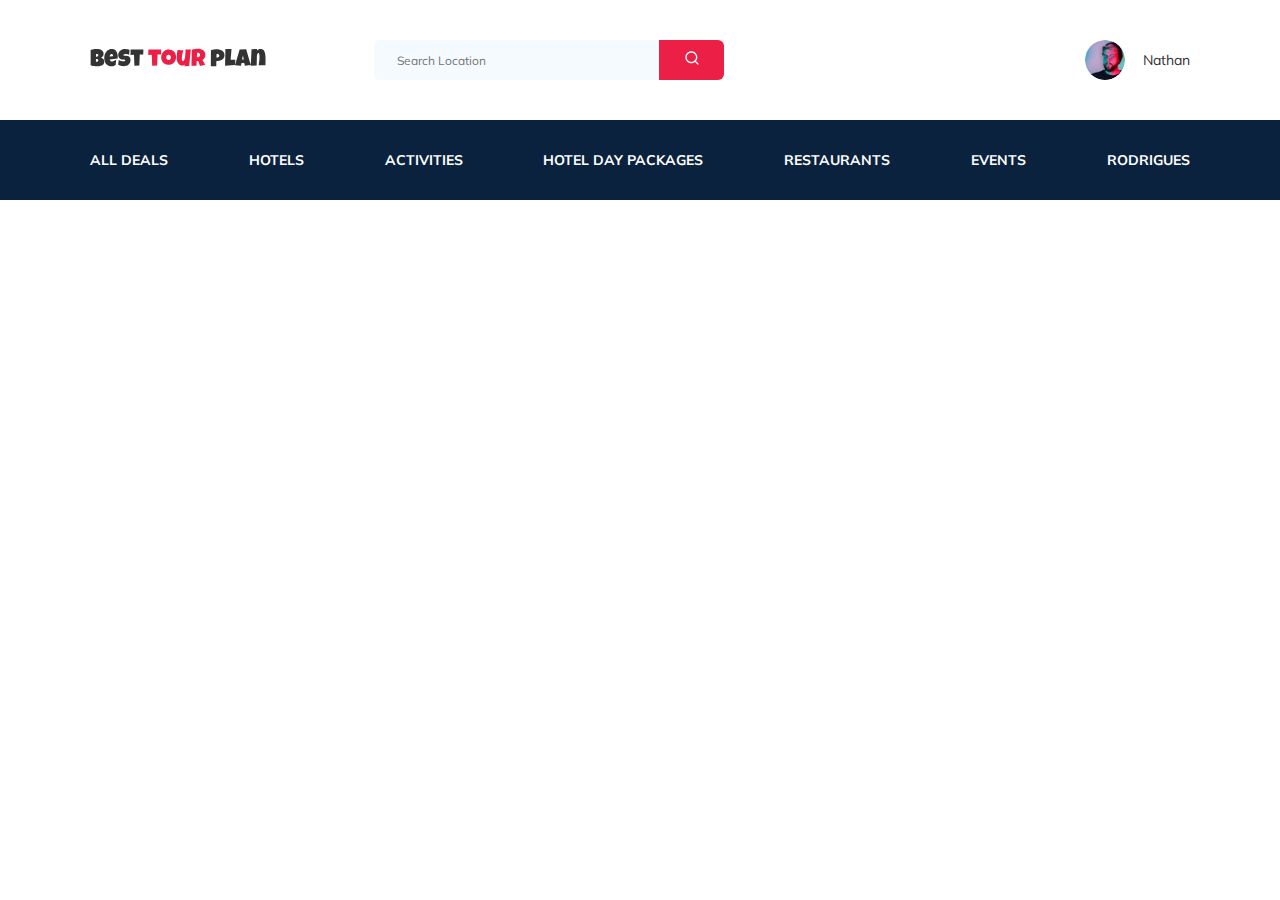
==== index.html @ 9916a6c0 "master" ====
<!DOCTYPE html>
<html lang="ru">
<head>
    <meta charset="UTF-8">
    <meta name="viewport" content="width=device-width, initial-scale=1.0">
    <title>Best tour plan - Booking Hotel</title>
    <link href="https://fonts.googleapis.com/css2?family=Mulish:wght@400;600;700&family=Nunito:wght@400;600;800&display=swap" rel="stylesheet">
    <link rel="stylesheet" href="css/style.css">
</head>
<body>
  <header class="header">
    <div class="container">
      <div class="header-top">
        <a class="logo" href="#">
          <img class="logo__img" src="image/logo-horizont.svg" alt="logo: Best tour plan - Booking Hotel">
        </a>
        
        <form action="#" class="search header__search">
          <input type="text" class="search__input" placeholder="Search Location">
          <button class="search__button">
            <img class="search__button-img" src="image/search.svg" alt="search">
          </button>
        </form>

        <a href="#" class="user">
          <img class="user__avatar" src="image/user.png" alt="user__name: Nathan" width="40" height="40">
          <span class="user__name">Nathan</span></a>
      </div>
      <!-- /.header-top --> 
    </header>
    <!-- /.haeder --> 

  <nav class="nav">
    <div class="container">
      <ul class="menu">
        <li class="menu__item"><a class="menu__item-link" href="#" >All Deals</a></li>
        <li class="menu__item"><a class="menu__item-link" href="#" >Hotels</a></li>
        <li class="menu__item"><a class="menu__item-link" href="#" >Activities</a></li>
        <li class="menu__item"><a class="menu__item-link" href="#" >Hotel Day Packages</a></li>
        <li class="menu__item"><a class="menu__item-link" href="#" >Restaurants</a></li>
        <li class="menu__item"><a class="menu__item-link" href="#" >Events</a></li>
        <li class="menu__item"><a class="menu__item-link" href="#" >Rodrigues</a></li>
      </ul>
  </div>
  </nav>
    <!-- /.header-bottom --> 

    </div>
    <!-- /.container --> 


</body>
</html>
---- css/style.css ----
* {
  box-sizing: border-box;
}

body {
  font-family: 'Muli', sans-serif;
  color: #333333;
}

a {
  text-decoration: none;
  color: inherit;
}

li {
  list-style: none;
}

.container {
  max-width: 1100px;
  margin: auto;
}

/*! normalize.css v8.0.1 | MIT License | github.com/necolas/normalize.css */
/* Document
   ========================================================================== */
/**
 * 1. Correct the line height in all browsers.
 * 2. Prevent adjustments of font size after orientation changes in iOS.
 */
html {
  line-height: 1.15;
  /* 1 */
  -webkit-text-size-adjust: 100%;
  /* 2 */
}

/* Sections
   ========================================================================== */
/**
 * Remove the margin in all browsers.
 */
body {
  margin: 0;
}

/**
 * Render the `main` element consistently in IE.
 */
main {
  display: block;
}

/**
 * Correct the font size and margin on `h1` elements within `section` and
 * `article` contexts in Chrome, Firefox, and Safari.
 */
h1 {
  font-size: 2em;
  margin: 0.67em 0;
}

/* Grouping content
   ========================================================================== */
/**
 * 1. Add the correct box sizing in Firefox.
 * 2. Show the overflow in Edge and IE.
 */
hr {
  box-sizing: content-box;
  /* 1 */
  height: 0;
  /* 1 */
  overflow: visible;
  /* 2 */
}

/**
 * 1. Correct the inheritance and scaling of font size in all browsers.
 * 2. Correct the odd `em` font sizing in all browsers.
 */
pre {
  font-family: monospace, monospace;
  /* 1 */
  font-size: 1em;
  /* 2 */
}

/* Text-level semantics
   ========================================================================== */
/**
 * Remove the gray background on active links in IE 10.
 */
a {
  background-color: transparent;
}

/**
 * 1. Remove the bottom border in Chrome 57-
 * 2. Add the correct text decoration in Chrome, Edge, IE, Opera, and Safari.
 */
abbr[title] {
  border-bottom: none;
  /* 1 */
  text-decoration: underline;
  /* 2 */
  text-decoration: underline dotted;
  /* 2 */
}

/**
 * Add the correct font weight in Chrome, Edge, and Safari.
 */
b,
strong {
  font-weight: bolder;
}

/**
 * 1. Correct the inheritance and scaling of font size in all browsers.
 * 2. Correct the odd `em` font sizing in all browsers.
 */
code,
kbd,
samp {
  font-family: monospace, monospace;
  /* 1 */
  font-size: 1em;
  /* 2 */
}

/**
 * Add the correct font size in all browsers.
 */
small {
  font-size: 80%;
}

/**
 * Prevent `sub` and `sup` elements from affecting the line height in
 * all browsers.
 */
sub,
sup {
  font-size: 75%;
  line-height: 0;
  position: relative;
  vertical-align: baseline;
}

sub {
  bottom: -0.25em;
}

sup {
  top: -0.5em;
}

/* Embedded content
   ========================================================================== */
/**
 * Remove the border on images inside links in IE 10.
 */
img {
  border-style: none;
}

/* Forms
   ========================================================================== */
/**
 * 1. Change the font styles in all browsers.
 * 2. Remove the margin in Firefox and Safari.
 */
button,
input,
optgroup,
select,
textarea {
  font-family: inherit;
  /* 1 */
  font-size: 100%;
  /* 1 */
  line-height: 1.15;
  /* 1 */
  margin: 0;
  /* 2 */
}

/**
 * Show the overflow in IE.
 * 1. Show the overflow in Edge.
 */
button,
input {
  /* 1 */
  overflow: visible;
}

/**
 * Remove the inheritance of text transform in Edge, Firefox, and IE.
 * 1. Remove the inheritance of text transform in Firefox.
 */
button,
select {
  /* 1 */
  text-transform: none;
}

/**
 * Correct the inability to style clickable types in iOS and Safari.
 */
button,
[type="button"],
[type="reset"],
[type="submit"] {
  -webkit-appearance: button;
}

/**
 * Remove the inner border and padding in Firefox.
 */
button::-moz-focus-inner,
[type="button"]::-moz-focus-inner,
[type="reset"]::-moz-focus-inner,
[type="submit"]::-moz-focus-inner {
  border-style: none;
  padding: 0;
}

/**
 * Restore the focus styles unset by the previous rule.
 */
button:-moz-focusring,
[type="button"]:-moz-focusring,
[type="reset"]:-moz-focusring,
[type="submit"]:-moz-focusring {
  outline: 1px dotted ButtonText;
}

/**
 * Correct the padding in Firefox.
 */
fieldset {
  padding: 0.35em 0.75em 0.625em;
}

/**
 * 1. Correct the text wrapping in Edge and IE.
 * 2. Correct the color inheritance from `fieldset` elements in IE.
 * 3. Remove the padding so developers are not caught out when they zero out
 *    `fieldset` elements in all browsers.
 */
legend {
  box-sizing: border-box;
  /* 1 */
  color: inherit;
  /* 2 */
  display: table;
  /* 1 */
  max-width: 100%;
  /* 1 */
  padding: 0;
  /* 3 */
  white-space: normal;
  /* 1 */
}

/**
 * Add the correct vertical alignment in Chrome, Firefox, and Opera.
 */
progress {
  vertical-align: baseline;
}

/**
 * Remove the default vertical scrollbar in IE 10+.
 */
textarea {
  overflow: auto;
}

/**
 * 1. Add the correct box sizing in IE 10.
 * 2. Remove the padding in IE 10.
 */
[type="checkbox"],
[type="radio"] {
  box-sizing: border-box;
  /* 1 */
  padding: 0;
  /* 2 */
}

/**
 * Correct the cursor style of increment and decrement buttons in Chrome.
 */
[type="number"]::-webkit-inner-spin-button,
[type="number"]::-webkit-outer-spin-button {
  height: auto;
}

/**
 * 1. Correct the odd appearance in Chrome and Safari.
 * 2. Correct the outline style in Safari.
 */
[type="search"] {
  -webkit-appearance: textfield;
  /* 1 */
  outline-offset: -2px;
  /* 2 */
}

/**
 * Remove the inner padding in Chrome and Safari on macOS.
 */
[type="search"]::-webkit-search-decoration {
  -webkit-appearance: none;
}

/**
 * 1. Correct the inability to style clickable types in iOS and Safari.
 * 2. Change font properties to `inherit` in Safari.
 */
::-webkit-file-upload-button {
  -webkit-appearance: button;
  /* 1 */
  font: inherit;
  /* 2 */
}

/* Interactive
   ========================================================================== */
/*
 * Add the correct display in Edge, IE 10+, and Firefox.
 */
details {
  display: block;
}

/*
 * Add the correct display in all browsers.
 */
summary {
  display: list-item;
}

/* Misc
   ========================================================================== */
/**
 * Add the correct display in IE 10+.
 */
template {
  display: none;
}

/**
 * Add the correct display in IE 10.
 */
[hidden] {
  display: none;
}

.header {
  background-color: #fff;
}

.header-top {
  display: flex;
  align-items: center;
  justify-content: space-between;
  padding-top: 40px;
  padding-bottom: 40px;
}

.header__search {
  margin-right: auto;
  margin-left: 108px;
}

.header-bottom {
  padding-top: 31px;
  padding-bottom: 31px;
}

.search {
  display: flex;
  position: relative;
  overflow: hidden;
  border-radius: 6px;
  height: 40px;
}

.search__input {
  background-color: #fff;
  width: 350px;
  background: #F5FAFE;
  border: none;
  font-size: 12px;
  padding-left: 23px;
  padding-right: 75px;
  color: #333333;
  height: 100%;
  outline: none;
  font-family: Mulish;
  font-weight: 400;
}

.search__button {
  position: absolute;
  top: 0;
  right: 0;
  width: 65px;
  height: 100%;
  border: none;
  background-color: #EC1F46;
}

.user {
  display: flex;
  align-items: center;
  text-decoration: none;
}

.user__avatar {
  border-radius: 50%;
  object-fit: cover;
}

.user__name {
  margin-left: 18px;
  font-size: 14px;
  line-height: 18px;
  font-family: Mulish;
  color: #333333;
}

.nav {
  background-color: #0A223D;
  padding-top: 31px;
  padding-bottom: 31px;
}

.menu {
  display: flex;
  justify-content: space-between;
  padding-left: 0;
  margin-top: 0;
  margin-bottom: 0;
}

.menu__item {
  font-family: Mulish;
  font-style: normal;
  font-weight: bold;
  font-size: 14px;
  line-height: 18px;
  color: #ffff;
}

.menu__item-link {
  text-transform: uppercase;
}
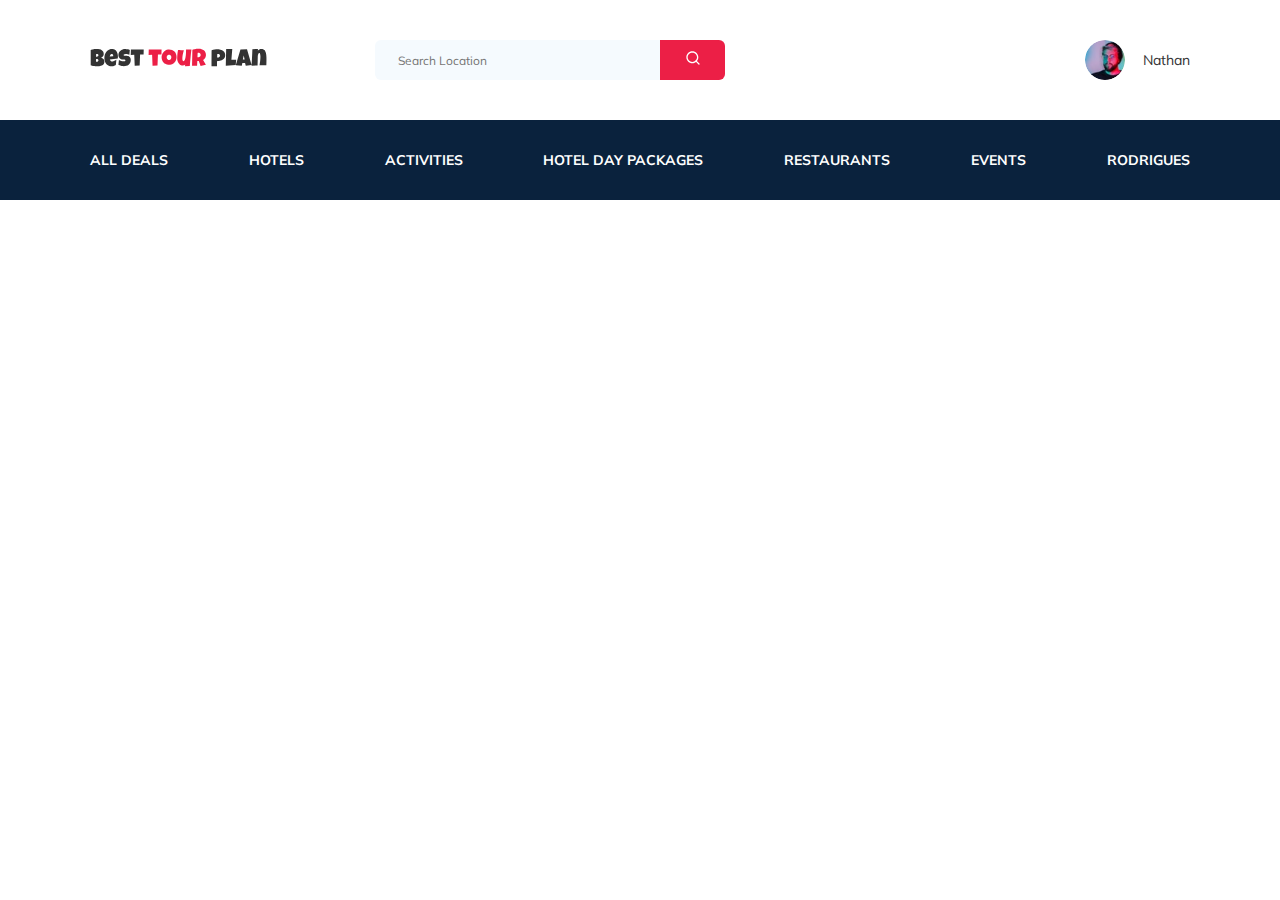
==== commit 7e9e0f2c: "create: Адаптивный хедер" ====
--- a/index.html
+++ b/index.html
@@ -22,30 +22,35 @@
           </button>
         </form>
 
-        <a href="#" class="user">
+        <a href="#" class="user header__user">
           <img class="user__avatar" src="image/user.png" alt="user__name: Nathan" width="40" height="40">
-          <span class="user__name">Nathan</span></a>
+          <span class="user__name">Nathan</span>
+        </a>
+        <button class="header-burger header-burger__menu">
+          <span class="header-burger__menu--line"></span>
+          <span class="header-burger__menu--line"></span>
+          <span class="header-burger__menu--line"></span>
+        </button>
       </div>
-      <!-- /.header-top --> 
-    </header>
+    </div>
+  </header>
     <!-- /.haeder --> 
 
   <nav class="nav">
     <div class="container">
       <ul class="menu">
-        <li class="menu__item"><a class="menu__item-link" href="#" >All Deals</a></li>
-        <li class="menu__item"><a class="menu__item-link" href="#" >Hotels</a></li>
-        <li class="menu__item"><a class="menu__item-link" href="#" >Activities</a></li>
-        <li class="menu__item"><a class="menu__item-link" href="#" >Hotel Day Packages</a></li>
-        <li class="menu__item"><a class="menu__item-link" href="#" >Restaurants</a></li>
-        <li class="menu__item"><a class="menu__item-link" href="#" >Events</a></li>
-        <li class="menu__item"><a class="menu__item-link" href="#" >Rodrigues</a></li>
+        <li class="menu__item"><a class="menu__item-link" href="#">All Deals</a></li>
+        <li class="menu__item"><a class="menu__item-link" href="#">Hotels</a></li>
+        <li class="menu__item"><a class="menu__item-link" href="#">Activities</a></li>
+        <li class="menu__item"><a class="menu__item-link" href="#">Hotel Day Packages</a></li>
+        <li class="menu__item"><a class="menu__item-link" href="#">Restaurants</a></li>
+        <li class="menu__item"><a class="menu__item-link" href="#">Events</a></li>
+        <li class="menu__item"><a class="menu__item-link" href="#">Rodrigues</a></li>
       </ul>
-  </div>
+    </div>
   </nav>
     <!-- /.header-bottom --> 
 
-    </div>
     <!-- /.container --> 
 
 
--- a/css/style.css
+++ b/css/style.css
@@ -14,6 +14,10 @@
 
 li {
   list-style: none;
+}
+
+img {
+  max-width: 100%;
 }
 
 .container {
@@ -377,9 +381,13 @@
   margin-left: 108px;
 }
 
-.header-bottom {
-  padding-top: 31px;
-  padding-bottom: 31px;
+.header-burger__menu {
+  display: none;
+  border: none;
+}
+
+.logo__img {
+  width: 177px;
 }
 
 .search {
@@ -446,6 +454,7 @@
   padding-left: 0;
   margin-top: 0;
   margin-bottom: 0;
+  align-items: center;
 }
 
 .menu__item {
@@ -460,3 +469,73 @@
 .menu__item-link {
   text-transform: uppercase;
 }
+
+@media (max-width: 1200px) {
+  .container {
+    max-width: 960px;
+  }
+}
+
+@media (max-width: 992px) {
+  .container {
+    max-width: 700px;
+  }
+  .header-top {
+    padding-top: 30px;
+    padding-bottom: 30px;
+  }
+  .header__search {
+    margin-left: auto;
+  }
+  .search__input {
+    max-width: 340px;
+  }
+  .logo__img {
+    width: 132px;
+  }
+  .nav {
+    padding-top: 22px;
+    padding-bottom: 22px;
+  }
+  .menu__item-link {
+    font-size: 12px;
+    line-height: 15px;
+  }
+}
+
+@media (max-width: 768px) {
+  .container {
+    max-width: 565px;
+    width: 92%;
+  }
+  .header__search, .header__user {
+    display: none;
+  }
+  .header-burger {
+    cursor: pointer;
+  }
+  .header-burger__menu {
+    display: flex;
+    align-items: center;
+    justify-content: space-between;
+    flex-direction: column;
+    border: none;
+    width: 16px;
+    height: 11px;
+    background-color: #fff;
+  }
+  .header-burger__menu--line {
+    width: 16px;
+    height: 1px;
+    background-color: #333333;
+  }
+  .nav {
+    display: none;
+  }
+}
+
+@media (max-width: 576px) {
+  .logo__img {
+    width: 99px;
+  }
+}
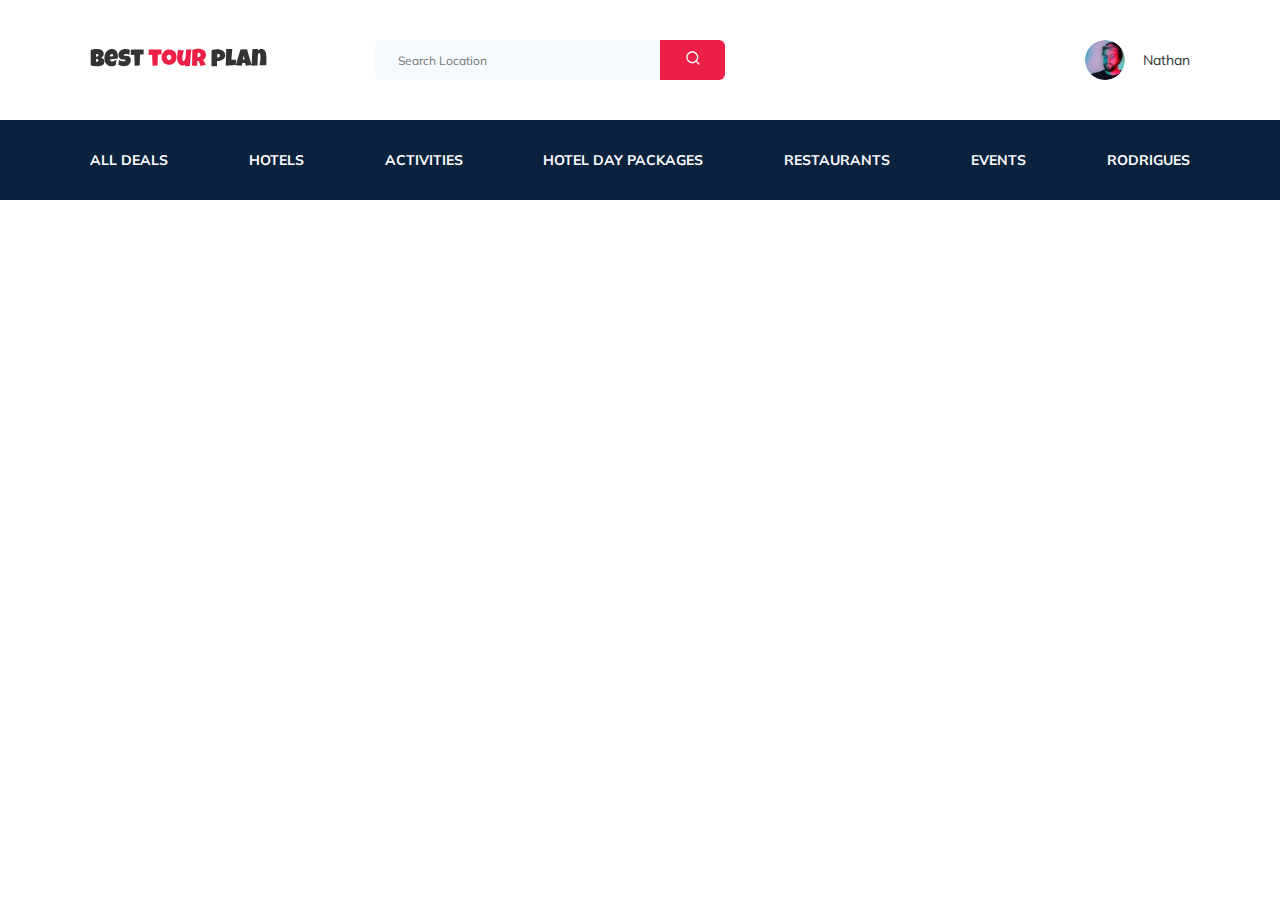
==== commit edc9b90f: "create: Адаптивный хедер" ====
--- a/index.html
+++ b/index.html
@@ -1,58 +1,58 @@
-  <!DOCTYPE html>
-<html lang="ru">
-<head>
-    <meta charset="UTF-8">
-    <meta name="viewport" content="width=device-width, initial-scale=1.0">
-    <title>Best tour plan - Booking Hotel</title>
-    <link href="https://fonts.googleapis.com/css2?family=Mulish:wght@400;600;700&family=Nunito:wght@400;600;800&display=swap" rel="stylesheet">
-    <link rel="stylesheet" href="css/style.css">
-</head>
-<body>
-  <header class="header">
-    <div class="container">
-      <div class="header-top">
-        <a class="logo" href="#">
-          <img class="logo__img" src="image/logo-horizont.svg" alt="logo: Best tour plan - Booking Hotel">
-        </a>
-        
-        <form action="#" class="search header__search">
-          <input type="text" class="search__input" placeholder="Search Location">
-          <button class="search__button">
-            <img class="search__button-img" src="image/search.svg" alt="search">
-          </button>
-        </form>
-
-        <a href="#" class="user header__user">
-          <img class="user__avatar" src="image/user.png" alt="user__name: Nathan" width="40" height="40">
-          <span class="user__name">Nathan</span>
-        </a>
-        <button class="header-burger header-burger__menu">
-          <span class="header-burger__menu--line"></span>
-          <span class="header-burger__menu--line"></span>
-          <span class="header-burger__menu--line"></span>
-        </button>
-      </div>
-    </div>
-  </header>
-    <!-- /.haeder --> 
-
-  <nav class="nav">
-    <div class="container">
-      <ul class="menu">
-        <li class="menu__item"><a class="menu__item-link" href="#">All Deals</a></li>
-        <li class="menu__item"><a class="menu__item-link" href="#">Hotels</a></li>
-        <li class="menu__item"><a class="menu__item-link" href="#">Activities</a></li>
-        <li class="menu__item"><a class="menu__item-link" href="#">Hotel Day Packages</a></li>
-        <li class="menu__item"><a class="menu__item-link" href="#">Restaurants</a></li>
-        <li class="menu__item"><a class="menu__item-link" href="#">Events</a></li>
-        <li class="menu__item"><a class="menu__item-link" href="#">Rodrigues</a></li>
-      </ul>
-    </div>
-  </nav>
-    <!-- /.header-bottom --> 
-
-    <!-- /.container --> 
-
-
-</body>
+  <!DOCTYPE html>
+<html lang="ru">
+<head>
+    <meta charset="UTF-8">
+    <meta name="viewport" content="width=device-width, initial-scale=1.0">
+    <title>Best tour plan - Booking Hotel</title>
+    <link href="https://fonts.googleapis.com/css2?family=Mulish:wght@400;600;700&family=Nunito:wght@400;600;800&display=swap" rel="stylesheet">
+    <link rel="stylesheet" href="css/style.css">
+</head>
+<body>
+  <header class="header">
+    <div class="container">
+      <div class="header-top">
+        <a class="logo" href="#">
+          <img class="logo__img" src="image/logo-horizont.svg" alt="logo: Best tour plan - Booking Hotel">
+        </a>
+        
+        <form action="#" class="search header__search">
+          <input type="text" class="search__input" placeholder="Search Location">
+          <button class="search__button">
+            <img class="search__button-img" src="image/search.svg" alt="search">
+          </button>
+        </form>
+
+        <a href="#" class="user header__user">
+          <img class="user__avatar" src="image/user.png" alt="user__name: Nathan" width="40" height="40">
+          <span class="user__name">Nathan</span>
+        </a>
+        <button class="header-burger header-burger__menu">
+          <span class="header-burger__menu-line"></span>
+          <span class="header-burger__menu-line"></span>
+          <span class="header-burger__menu-line"></span>
+        </button>
+      </div>
+    </div>
+  </header>
+    <!-- /.haeder --> 
+
+  <nav class="nav">
+    <div class="container">
+      <ul class="menu">
+        <li class="menu__item"><a class="menu__item-link" href="#">All Deals</a></li>
+        <li class="menu__item"><a class="menu__item-link" href="#">Hotels</a></li>
+        <li class="menu__item"><a class="menu__item-link" href="#">Activities</a></li>
+        <li class="menu__item"><a class="menu__item-link" href="#">Hotel Day Packages</a></li>
+        <li class="menu__item"><a class="menu__item-link" href="#">Restaurants</a></li>
+        <li class="menu__item"><a class="menu__item-link" href="#">Events</a></li>
+        <li class="menu__item"><a class="menu__item-link" href="#">Rodrigues</a></li>
+      </ul>
+    </div>
+  </nav>
+    <!-- /.header-bottom --> 
+
+    <!-- /.container --> 
+
+
+</body>
 </html>--- a/css/style.css
+++ b/css/style.css
@@ -26,11 +26,11 @@
 }
 
 /*! normalize.css v8.0.1 | MIT License | github.com/necolas/normalize.css */
-/* Document
-   ========================================================================== */
-/**
- * 1. Correct the line height in all browsers.
- * 2. Prevent adjustments of font size after orientation changes in iOS.
+/* Document
+   ========================================================================== */
+/**
+ * 1. Correct the line height in all browsers.
+ * 2. Prevent adjustments of font size after orientation changes in iOS.
  */
 html {
   line-height: 1.15;
@@ -39,36 +39,36 @@
   /* 2 */
 }
 
-/* Sections
-   ========================================================================== */
-/**
- * Remove the margin in all browsers.
+/* Sections
+   ========================================================================== */
+/**
+ * Remove the margin in all browsers.
  */
 body {
   margin: 0;
 }
 
-/**
- * Render the `main` element consistently in IE.
+/**
+ * Render the `main` element consistently in IE.
  */
 main {
   display: block;
 }
 
-/**
- * Correct the font size and margin on `h1` elements within `section` and
- * `article` contexts in Chrome, Firefox, and Safari.
+/**
+ * Correct the font size and margin on `h1` elements within `section` and
+ * `article` contexts in Chrome, Firefox, and Safari.
  */
 h1 {
   font-size: 2em;
   margin: 0.67em 0;
 }
 
-/* Grouping content
-   ========================================================================== */
-/**
- * 1. Add the correct box sizing in Firefox.
- * 2. Show the overflow in Edge and IE.
+/* Grouping content
+   ========================================================================== */
+/**
+ * 1. Add the correct box sizing in Firefox.
+ * 2. Show the overflow in Edge and IE.
  */
 hr {
   box-sizing: content-box;
@@ -79,9 +79,9 @@
   /* 2 */
 }
 
-/**
- * 1. Correct the inheritance and scaling of font size in all browsers.
- * 2. Correct the odd `em` font sizing in all browsers.
+/**
+ * 1. Correct the inheritance and scaling of font size in all browsers.
+ * 2. Correct the odd `em` font sizing in all browsers.
  */
 pre {
   font-family: monospace, monospace;
@@ -90,18 +90,18 @@
   /* 2 */
 }
 
-/* Text-level semantics
-   ========================================================================== */
-/**
- * Remove the gray background on active links in IE 10.
+/* Text-level semantics
+   ========================================================================== */
+/**
+ * Remove the gray background on active links in IE 10.
  */
 a {
   background-color: transparent;
 }
 
-/**
- * 1. Remove the bottom border in Chrome 57-
- * 2. Add the correct text decoration in Chrome, Edge, IE, Opera, and Safari.
+/**
+ * 1. Remove the bottom border in Chrome 57-
+ * 2. Add the correct text decoration in Chrome, Edge, IE, Opera, and Safari.
  */
 abbr[title] {
   border-bottom: none;
@@ -112,17 +112,17 @@
   /* 2 */
 }
 
-/**
- * Add the correct font weight in Chrome, Edge, and Safari.
+/**
+ * Add the correct font weight in Chrome, Edge, and Safari.
  */
 b,
 strong {
   font-weight: bolder;
 }
 
-/**
- * 1. Correct the inheritance and scaling of font size in all browsers.
- * 2. Correct the odd `em` font sizing in all browsers.
+/**
+ * 1. Correct the inheritance and scaling of font size in all browsers.
+ * 2. Correct the odd `em` font sizing in all browsers.
  */
 code,
 kbd,
@@ -133,16 +133,16 @@
   /* 2 */
 }
 
-/**
- * Add the correct font size in all browsers.
+/**
+ * Add the correct font size in all browsers.
  */
 small {
   font-size: 80%;
 }
 
-/**
- * Prevent `sub` and `sup` elements from affecting the line height in
- * all browsers.
+/**
+ * Prevent `sub` and `sup` elements from affecting the line height in
+ * all browsers.
  */
 sub,
 sup {
@@ -160,20 +160,20 @@
   top: -0.5em;
 }
 
-/* Embedded content
-   ========================================================================== */
-/**
- * Remove the border on images inside links in IE 10.
+/* Embedded content
+   ========================================================================== */
+/**
+ * Remove the border on images inside links in IE 10.
  */
 img {
   border-style: none;
 }
 
-/* Forms
-   ========================================================================== */
-/**
- * 1. Change the font styles in all browsers.
- * 2. Remove the margin in Firefox and Safari.
+/* Forms
+   ========================================================================== */
+/**
+ * 1. Change the font styles in all browsers.
+ * 2. Remove the margin in Firefox and Safari.
  */
 button,
 input,
@@ -190,9 +190,9 @@
   /* 2 */
 }
 
-/**
- * Show the overflow in IE.
- * 1. Show the overflow in Edge.
+/**
+ * Show the overflow in IE.
+ * 1. Show the overflow in Edge.
  */
 button,
 input {
@@ -200,9 +200,9 @@
   overflow: visible;
 }
 
-/**
- * Remove the inheritance of text transform in Edge, Firefox, and IE.
- * 1. Remove the inheritance of text transform in Firefox.
+/**
+ * Remove the inheritance of text transform in Edge, Firefox, and IE.
+ * 1. Remove the inheritance of text transform in Firefox.
  */
 button,
 select {
@@ -210,8 +210,8 @@
   text-transform: none;
 }
 
-/**
- * Correct the inability to style clickable types in iOS and Safari.
+/**
+ * Correct the inability to style clickable types in iOS and Safari.
  */
 button,
 [type="button"],
@@ -220,8 +220,8 @@
   -webkit-appearance: button;
 }
 
-/**
- * Remove the inner border and padding in Firefox.
+/**
+ * Remove the inner border and padding in Firefox.
  */
 button::-moz-focus-inner,
 [type="button"]::-moz-focus-inner,
@@ -231,8 +231,8 @@
   padding: 0;
 }
 
-/**
- * Restore the focus styles unset by the previous rule.
+/**
+ * Restore the focus styles unset by the previous rule.
  */
 button:-moz-focusring,
 [type="button"]:-moz-focusring,
@@ -241,18 +241,18 @@
   outline: 1px dotted ButtonText;
 }
 
-/**
- * Correct the padding in Firefox.
+/**
+ * Correct the padding in Firefox.
  */
 fieldset {
   padding: 0.35em 0.75em 0.625em;
 }
 
-/**
- * 1. Correct the text wrapping in Edge and IE.
- * 2. Correct the color inheritance from `fieldset` elements in IE.
- * 3. Remove the padding so developers are not caught out when they zero out
- *    `fieldset` elements in all browsers.
+/**
+ * 1. Correct the text wrapping in Edge and IE.
+ * 2. Correct the color inheritance from `fieldset` elements in IE.
+ * 3. Remove the padding so developers are not caught out when they zero out
+ *    `fieldset` elements in all browsers.
  */
 legend {
   box-sizing: border-box;
@@ -269,23 +269,23 @@
   /* 1 */
 }
 
-/**
- * Add the correct vertical alignment in Chrome, Firefox, and Opera.
+/**
+ * Add the correct vertical alignment in Chrome, Firefox, and Opera.
  */
 progress {
   vertical-align: baseline;
 }
 
-/**
- * Remove the default vertical scrollbar in IE 10+.
+/**
+ * Remove the default vertical scrollbar in IE 10+.
  */
 textarea {
   overflow: auto;
 }
 
-/**
- * 1. Add the correct box sizing in IE 10.
- * 2. Remove the padding in IE 10.
+/**
+ * 1. Add the correct box sizing in IE 10.
+ * 2. Remove the padding in IE 10.
  */
 [type="checkbox"],
 [type="radio"] {
@@ -295,17 +295,17 @@
   /* 2 */
 }
 
-/**
- * Correct the cursor style of increment and decrement buttons in Chrome.
+/**
+ * Correct the cursor style of increment and decrement buttons in Chrome.
  */
 [type="number"]::-webkit-inner-spin-button,
 [type="number"]::-webkit-outer-spin-button {
   height: auto;
 }
 
-/**
- * 1. Correct the odd appearance in Chrome and Safari.
- * 2. Correct the outline style in Safari.
+/**
+ * 1. Correct the odd appearance in Chrome and Safari.
+ * 2. Correct the outline style in Safari.
  */
 [type="search"] {
   -webkit-appearance: textfield;
@@ -314,16 +314,16 @@
   /* 2 */
 }
 
-/**
- * Remove the inner padding in Chrome and Safari on macOS.
+/**
+ * Remove the inner padding in Chrome and Safari on macOS.
  */
 [type="search"]::-webkit-search-decoration {
   -webkit-appearance: none;
 }
 
-/**
- * 1. Correct the inability to style clickable types in iOS and Safari.
- * 2. Change font properties to `inherit` in Safari.
+/**
+ * 1. Correct the inability to style clickable types in iOS and Safari.
+ * 2. Change font properties to `inherit` in Safari.
  */
 ::-webkit-file-upload-button {
   -webkit-appearance: button;
@@ -332,33 +332,33 @@
   /* 2 */
 }
 
-/* Interactive
-   ========================================================================== */
-/*
- * Add the correct display in Edge, IE 10+, and Firefox.
+/* Interactive
+   ========================================================================== */
+/*
+ * Add the correct display in Edge, IE 10+, and Firefox.
  */
 details {
   display: block;
 }
 
-/*
- * Add the correct display in all browsers.
+/*
+ * Add the correct display in all browsers.
  */
 summary {
   display: list-item;
 }
 
-/* Misc
-   ========================================================================== */
-/**
- * Add the correct display in IE 10+.
+/* Misc
+   ========================================================================== */
+/**
+ * Add the correct display in IE 10+.
  */
 template {
   display: none;
 }
 
-/**
- * Add the correct display in IE 10.
+/**
+ * Add the correct display in IE 10.
  */
 [hidden] {
   display: none;
@@ -524,7 +524,7 @@
     height: 11px;
     background-color: #fff;
   }
-  .header-burger__menu--line {
+  .header-burger__menu-line {
     width: 16px;
     height: 1px;
     background-color: #333333;
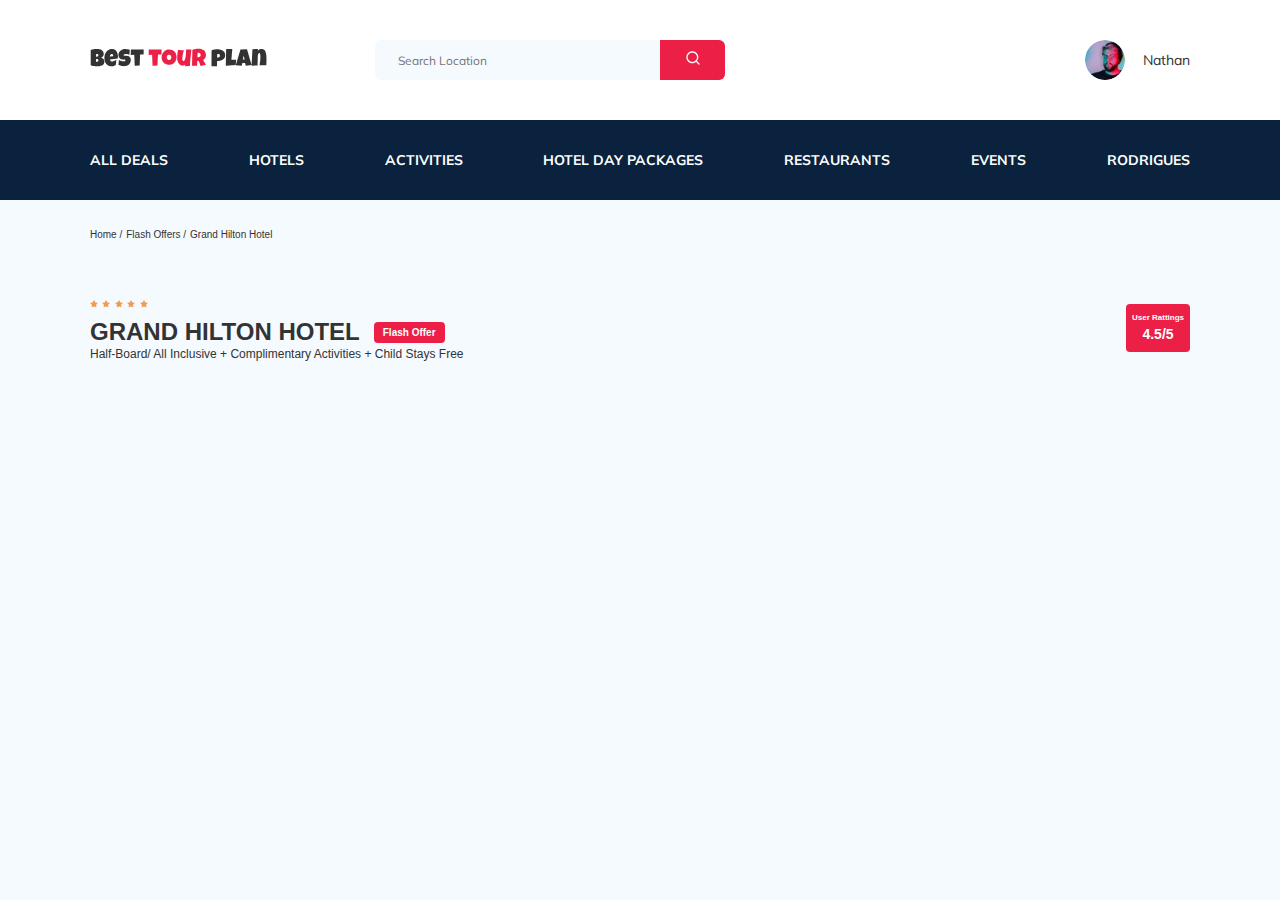
==== commit 8efa2d20: "create: hotel" ====
--- a/index.html
+++ b/index.html
@@ -1,58 +1,89 @@
-  <!DOCTYPE html>
-<html lang="ru">
-<head>
-    <meta charset="UTF-8">
-    <meta name="viewport" content="width=device-width, initial-scale=1.0">
-    <title>Best tour plan - Booking Hotel</title>
-    <link href="https://fonts.googleapis.com/css2?family=Mulish:wght@400;600;700&family=Nunito:wght@400;600;800&display=swap" rel="stylesheet">
-    <link rel="stylesheet" href="css/style.css">
-</head>
-<body>
-  <header class="header">
-    <div class="container">
-      <div class="header-top">
-        <a class="logo" href="#">
-          <img class="logo__img" src="image/logo-horizont.svg" alt="logo: Best tour plan - Booking Hotel">
-        </a>
-        
-        <form action="#" class="search header__search">
-          <input type="text" class="search__input" placeholder="Search Location">
-          <button class="search__button">
-            <img class="search__button-img" src="image/search.svg" alt="search">
-          </button>
-        </form>
-
-        <a href="#" class="user header__user">
-          <img class="user__avatar" src="image/user.png" alt="user__name: Nathan" width="40" height="40">
-          <span class="user__name">Nathan</span>
-        </a>
-        <button class="header-burger header-burger__menu">
-          <span class="header-burger__menu-line"></span>
-          <span class="header-burger__menu-line"></span>
-          <span class="header-burger__menu-line"></span>
-        </button>
-      </div>
-    </div>
-  </header>
-    <!-- /.haeder --> 
-
-  <nav class="nav">
-    <div class="container">
-      <ul class="menu">
-        <li class="menu__item"><a class="menu__item-link" href="#">All Deals</a></li>
-        <li class="menu__item"><a class="menu__item-link" href="#">Hotels</a></li>
-        <li class="menu__item"><a class="menu__item-link" href="#">Activities</a></li>
-        <li class="menu__item"><a class="menu__item-link" href="#">Hotel Day Packages</a></li>
-        <li class="menu__item"><a class="menu__item-link" href="#">Restaurants</a></li>
-        <li class="menu__item"><a class="menu__item-link" href="#">Events</a></li>
-        <li class="menu__item"><a class="menu__item-link" href="#">Rodrigues</a></li>
-      </ul>
-    </div>
-  </nav>
-    <!-- /.header-bottom --> 
-
-    <!-- /.container --> 
-
-
-</body>
+  <!DOCTYPE html>
+<html lang="ru">
+<head>
+    <meta charset="UTF-8">
+    <meta name="viewport" content="width=device-width, initial-scale=1.0">
+    <title>Best tour plan - Booking Hotel</title>
+    <link href="https://fonts.googleapis.com/css2?family=Mulish:wght@400;600;700&family=Nunito:wght@400;600;800&display=swap" rel="stylesheet">
+    <link rel="stylesheet" href="css/style.css">
+</head>
+<body>
+  <header class="header">
+    <div class="container">
+      <div class="header-top">
+        <a class="logo" href="#">
+          <img class="logo__img" src="image/logo-horizont.svg" alt="logo: Best tour plan - Booking Hotel">
+        </a>
+        
+        <form action="#" class="search header__search">
+          <input type="text" class="search__input" placeholder="Search Location">
+          <button class="search__button">
+            <img class="search__button-img" src="image/search.svg" alt="search">
+          </button>
+        </form>
+
+        <a href="#" class="user header__user">
+          <img class="user__avatar" src="image/user.png" alt="user__name: Nathan" width="40" height="40">
+          <span class="user__name">Nathan</span>
+        </a>
+        <button class="header-burger header-burger__menu">
+          <span class="header-burger__menu-line"></span>
+          <span class="header-burger__menu-line"></span>
+          <span class="header-burger__menu-line"></span>
+        </button>
+      </div>
+    </div>
+  </header>
+    <!-- /.haeder --> 
+  <nav class="nav">
+    <div class="container">
+      <ul class="menu">
+        <li class="menu__item"><a class="menu__item-link" href="#">All Deals</a></li>
+        <li class="menu__item"><a class="menu__item-link" href="#">Hotels</a></li>
+        <li class="menu__item"><a class="menu__item-link" href="#">Activities</a></li>
+        <li class="menu__item"><a class="menu__item-link" href="#">Hotel Day Packages</a></li>
+        <li class="menu__item"><a class="menu__item-link" href="#">Restaurants</a></li>
+        <li class="menu__item"><a class="menu__item-link" href="#">Events</a></li>
+        <li class="menu__item"><a class="menu__item-link" href="#">Rodrigues</a></li>
+      </ul>
+    </div>
+  </nav>
+
+  <nav class="breadCrumb">
+    <div class="container">
+      <ul class="breadCrumb-menu">
+        <li class="breadCrumb-menu__list"><a class="breadCrumb-menu__link" href="#">Home</a></li>
+        <li class="breadCrumb-menu__list"><a class="breadCrumb-menu__link" href="#">Flash Offers</a></li>
+        <li class="breadCrumb-menu__list">Grand Hilton Hotel</li>
+      </ul>
+    </div>
+  </nav>
+
+  <section class="hotel">
+    <div class="container">
+      <div class="hotel-info">
+        <div class="hotel-info__left">
+          <div class="hotel-wrapper">
+            <div class="ratting hotel-info__ratting">
+              <img src="image/Star.svg" alt="star" class="ratting__star">
+              <img src="image/Star.svg" alt="star" class="ratting__star">
+              <img src="image/Star.svg" alt="star" class="ratting__star">
+              <img src="image/Star.svg" alt="star" class="ratting__star">
+              <img src="image/Star.svg" alt="star" class="ratting__star">
+            </div>
+            <h1 class="hotel-info__titlle hotel-info__titlle--grand">GRAND HILTON HOTEL</h1>
+            <span class="hotel-info__offer">Flash Offer</span>
+          </div>
+          <p class="hotel-info__descriptions">Half-Board/ All Inclusive + Complimentary Activities&nbsp;+&nbsp;Child Stays Free</p>
+        </div>
+        <div class="hotel-info__rigth">
+          <span class="hotel-info__rigth-rattings">User Rattings</span>
+          <span class="hotel-info__rigth-counter">4.5/5</span>
+        </div>
+      </div>
+    </div>
+  </section>
+
+
+</body>
 </html>--- a/css/style.css
+++ b/css/style.css
@@ -5,6 +5,7 @@
 body {
   font-family: 'Muli', sans-serif;
   color: #333333;
+  background: #F5FAFE;
 }
 
 a {
@@ -26,11 +27,11 @@
 }
 
 /*! normalize.css v8.0.1 | MIT License | github.com/necolas/normalize.css */
-/* Document
-   ========================================================================== */
-/**
- * 1. Correct the line height in all browsers.
- * 2. Prevent adjustments of font size after orientation changes in iOS.
+/* Document
+   ========================================================================== */
+/**
+ * 1. Correct the line height in all browsers.
+ * 2. Prevent adjustments of font size after orientation changes in iOS.
  */
 html {
   line-height: 1.15;
@@ -39,36 +40,36 @@
   /* 2 */
 }
 
-/* Sections
-   ========================================================================== */
-/**
- * Remove the margin in all browsers.
+/* Sections
+   ========================================================================== */
+/**
+ * Remove the margin in all browsers.
  */
 body {
   margin: 0;
 }
 
-/**
- * Render the `main` element consistently in IE.
+/**
+ * Render the `main` element consistently in IE.
  */
 main {
   display: block;
 }
 
-/**
- * Correct the font size and margin on `h1` elements within `section` and
- * `article` contexts in Chrome, Firefox, and Safari.
+/**
+ * Correct the font size and margin on `h1` elements within `section` and
+ * `article` contexts in Chrome, Firefox, and Safari.
  */
 h1 {
   font-size: 2em;
   margin: 0.67em 0;
 }
 
-/* Grouping content
-   ========================================================================== */
-/**
- * 1. Add the correct box sizing in Firefox.
- * 2. Show the overflow in Edge and IE.
+/* Grouping content
+   ========================================================================== */
+/**
+ * 1. Add the correct box sizing in Firefox.
+ * 2. Show the overflow in Edge and IE.
  */
 hr {
   box-sizing: content-box;
@@ -79,9 +80,9 @@
   /* 2 */
 }
 
-/**
- * 1. Correct the inheritance and scaling of font size in all browsers.
- * 2. Correct the odd `em` font sizing in all browsers.
+/**
+ * 1. Correct the inheritance and scaling of font size in all browsers.
+ * 2. Correct the odd `em` font sizing in all browsers.
  */
 pre {
   font-family: monospace, monospace;
@@ -90,18 +91,18 @@
   /* 2 */
 }
 
-/* Text-level semantics
-   ========================================================================== */
-/**
- * Remove the gray background on active links in IE 10.
+/* Text-level semantics
+   ========================================================================== */
+/**
+ * Remove the gray background on active links in IE 10.
  */
 a {
   background-color: transparent;
 }
 
-/**
- * 1. Remove the bottom border in Chrome 57-
- * 2. Add the correct text decoration in Chrome, Edge, IE, Opera, and Safari.
+/**
+ * 1. Remove the bottom border in Chrome 57-
+ * 2. Add the correct text decoration in Chrome, Edge, IE, Opera, and Safari.
  */
 abbr[title] {
   border-bottom: none;
@@ -112,17 +113,17 @@
   /* 2 */
 }
 
-/**
- * Add the correct font weight in Chrome, Edge, and Safari.
+/**
+ * Add the correct font weight in Chrome, Edge, and Safari.
  */
 b,
 strong {
   font-weight: bolder;
 }
 
-/**
- * 1. Correct the inheritance and scaling of font size in all browsers.
- * 2. Correct the odd `em` font sizing in all browsers.
+/**
+ * 1. Correct the inheritance and scaling of font size in all browsers.
+ * 2. Correct the odd `em` font sizing in all browsers.
  */
 code,
 kbd,
@@ -133,16 +134,16 @@
   /* 2 */
 }
 
-/**
- * Add the correct font size in all browsers.
+/**
+ * Add the correct font size in all browsers.
  */
 small {
   font-size: 80%;
 }
 
-/**
- * Prevent `sub` and `sup` elements from affecting the line height in
- * all browsers.
+/**
+ * Prevent `sub` and `sup` elements from affecting the line height in
+ * all browsers.
  */
 sub,
 sup {
@@ -160,20 +161,20 @@
   top: -0.5em;
 }
 
-/* Embedded content
-   ========================================================================== */
-/**
- * Remove the border on images inside links in IE 10.
+/* Embedded content
+   ========================================================================== */
+/**
+ * Remove the border on images inside links in IE 10.
  */
 img {
   border-style: none;
 }
 
-/* Forms
-   ========================================================================== */
-/**
- * 1. Change the font styles in all browsers.
- * 2. Remove the margin in Firefox and Safari.
+/* Forms
+   ========================================================================== */
+/**
+ * 1. Change the font styles in all browsers.
+ * 2. Remove the margin in Firefox and Safari.
  */
 button,
 input,
@@ -190,9 +191,9 @@
   /* 2 */
 }
 
-/**
- * Show the overflow in IE.
- * 1. Show the overflow in Edge.
+/**
+ * Show the overflow in IE.
+ * 1. Show the overflow in Edge.
  */
 button,
 input {
@@ -200,9 +201,9 @@
   overflow: visible;
 }
 
-/**
- * Remove the inheritance of text transform in Edge, Firefox, and IE.
- * 1. Remove the inheritance of text transform in Firefox.
+/**
+ * Remove the inheritance of text transform in Edge, Firefox, and IE.
+ * 1. Remove the inheritance of text transform in Firefox.
  */
 button,
 select {
@@ -210,8 +211,8 @@
   text-transform: none;
 }
 
-/**
- * Correct the inability to style clickable types in iOS and Safari.
+/**
+ * Correct the inability to style clickable types in iOS and Safari.
  */
 button,
 [type="button"],
@@ -220,8 +221,8 @@
   -webkit-appearance: button;
 }
 
-/**
- * Remove the inner border and padding in Firefox.
+/**
+ * Remove the inner border and padding in Firefox.
  */
 button::-moz-focus-inner,
 [type="button"]::-moz-focus-inner,
@@ -231,8 +232,8 @@
   padding: 0;
 }
 
-/**
- * Restore the focus styles unset by the previous rule.
+/**
+ * Restore the focus styles unset by the previous rule.
  */
 button:-moz-focusring,
 [type="button"]:-moz-focusring,
@@ -241,18 +242,18 @@
   outline: 1px dotted ButtonText;
 }
 
-/**
- * Correct the padding in Firefox.
+/**
+ * Correct the padding in Firefox.
  */
 fieldset {
   padding: 0.35em 0.75em 0.625em;
 }
 
-/**
- * 1. Correct the text wrapping in Edge and IE.
- * 2. Correct the color inheritance from `fieldset` elements in IE.
- * 3. Remove the padding so developers are not caught out when they zero out
- *    `fieldset` elements in all browsers.
+/**
+ * 1. Correct the text wrapping in Edge and IE.
+ * 2. Correct the color inheritance from `fieldset` elements in IE.
+ * 3. Remove the padding so developers are not caught out when they zero out
+ *    `fieldset` elements in all browsers.
  */
 legend {
   box-sizing: border-box;
@@ -269,23 +270,23 @@
   /* 1 */
 }
 
-/**
- * Add the correct vertical alignment in Chrome, Firefox, and Opera.
+/**
+ * Add the correct vertical alignment in Chrome, Firefox, and Opera.
  */
 progress {
   vertical-align: baseline;
 }
 
-/**
- * Remove the default vertical scrollbar in IE 10+.
+/**
+ * Remove the default vertical scrollbar in IE 10+.
  */
 textarea {
   overflow: auto;
 }
 
-/**
- * 1. Add the correct box sizing in IE 10.
- * 2. Remove the padding in IE 10.
+/**
+ * 1. Add the correct box sizing in IE 10.
+ * 2. Remove the padding in IE 10.
  */
 [type="checkbox"],
 [type="radio"] {
@@ -295,17 +296,17 @@
   /* 2 */
 }
 
-/**
- * Correct the cursor style of increment and decrement buttons in Chrome.
+/**
+ * Correct the cursor style of increment and decrement buttons in Chrome.
  */
 [type="number"]::-webkit-inner-spin-button,
 [type="number"]::-webkit-outer-spin-button {
   height: auto;
 }
 
-/**
- * 1. Correct the odd appearance in Chrome and Safari.
- * 2. Correct the outline style in Safari.
+/**
+ * 1. Correct the odd appearance in Chrome and Safari.
+ * 2. Correct the outline style in Safari.
  */
 [type="search"] {
   -webkit-appearance: textfield;
@@ -314,16 +315,16 @@
   /* 2 */
 }
 
-/**
- * Remove the inner padding in Chrome and Safari on macOS.
+/**
+ * Remove the inner padding in Chrome and Safari on macOS.
  */
 [type="search"]::-webkit-search-decoration {
   -webkit-appearance: none;
 }
 
-/**
- * 1. Correct the inability to style clickable types in iOS and Safari.
- * 2. Change font properties to `inherit` in Safari.
+/**
+ * 1. Correct the inability to style clickable types in iOS and Safari.
+ * 2. Change font properties to `inherit` in Safari.
  */
 ::-webkit-file-upload-button {
   -webkit-appearance: button;
@@ -332,33 +333,33 @@
   /* 2 */
 }
 
-/* Interactive
-   ========================================================================== */
-/*
- * Add the correct display in Edge, IE 10+, and Firefox.
+/* Interactive
+   ========================================================================== */
+/*
+ * Add the correct display in Edge, IE 10+, and Firefox.
  */
 details {
   display: block;
 }
 
-/*
- * Add the correct display in all browsers.
+/*
+ * Add the correct display in all browsers.
  */
 summary {
   display: list-item;
 }
 
-/* Misc
-   ========================================================================== */
-/**
- * Add the correct display in IE 10+.
+/* Misc
+   ========================================================================== */
+/**
+ * Add the correct display in IE 10+.
  */
 template {
   display: none;
 }
 
-/**
- * Add the correct display in IE 10.
+/**
+ * Add the correct display in IE 10.
  */
 [hidden] {
   display: none;
@@ -470,6 +471,100 @@
   text-transform: uppercase;
 }
 
+.breadCrumb {
+  padding-top: 18px;
+  padding-bottom: 19px;
+}
+
+.breadCrumb-menu {
+  padding-left: 0px;
+  display: flex;
+  font-size: 10px;
+  line-height: 13px;
+  color: #333333;
+}
+
+.breadCrumb-menu__list:not(:last-child)::after {
+  content: " /";
+  margin-right: 4px;
+}
+
+.hotel {
+  padding: 24px 0px;
+}
+
+.hotel-info {
+  display: flex;
+  justify-content: space-between;
+  align-items: center;
+}
+
+.hotel-info__ratting {
+  margin-bottom: 5px;
+}
+
+.hotel-info__titlle {
+  margin: 0;
+  font-weight: bold;
+  font-size: 24px;
+  line-height: 30px;
+}
+
+.hotel-info__titlle--grand {
+  margin-right: 14px;
+}
+
+.hotel-info__offer {
+  background: #EC1F46;
+  border-radius: 4px;
+  padding: 4px 9px;
+  color: #fff;
+  font-weight: 600;
+  font-size: 10px;
+  line-height: 13px;
+}
+
+.hotel-info__descriptions {
+  margin: 0;
+  font-size: 12px;
+  line-height: 15px;
+}
+
+.hotel-info__rigth {
+  display: flex;
+  flex-direction: column;
+  align-items: center;
+  background: #EC1F46;
+  border-radius: 4px;
+  max-width: 65px;
+  min-height: 45px;
+  padding: 9px 6px;
+  color: #fff;
+}
+
+.hotel-info__rigth-rattings {
+  font-weight: 600;
+  font-size: 8px;
+  line-height: 10px;
+  margin-bottom: 2px;
+}
+
+.hotel-info__rigth-counter {
+  font-weight: bold;
+  font-size: 14px;
+  line-height: 18px;
+}
+
+.hotel-wrapper {
+  display: flex;
+  flex-wrap: wrap;
+  align-items: center;
+}
+
+.ratting {
+  flex-basis: 100%;
+}
+
 @media (max-width: 1200px) {
   .container {
     max-width: 960px;
@@ -505,7 +600,7 @@
 
 @media (max-width: 768px) {
   .container {
-    max-width: 565px;
+    max-width: 576px;
     width: 92%;
   }
   .header__search, .header__user {
@@ -532,10 +627,36 @@
   .nav {
     display: none;
   }
+  .hotel-info__left {
+    width: 100%;
+  }
+  .hotel-info__offer {
+    order: -1;
+    margin-bottom: 10px;
+  }
+  .hotel-info__titlle {
+    flex-basis: 100%;
+  }
+  .hotel-info__ratting {
+    margin-bottom: 17px;
+  }
+  .hotel-info__rigth {
+    display: none;
+  }
+  .hotel-wrapper {
+    justify-content: space-between;
+    align-items: center;
+  }
+  .ratting {
+    flex-basis: auto;
+  }
 }
 
 @media (max-width: 576px) {
   .logo__img {
     width: 99px;
   }
-}
+  .hotel-info__descriptions {
+    max-width: 280px;
+  }
+}
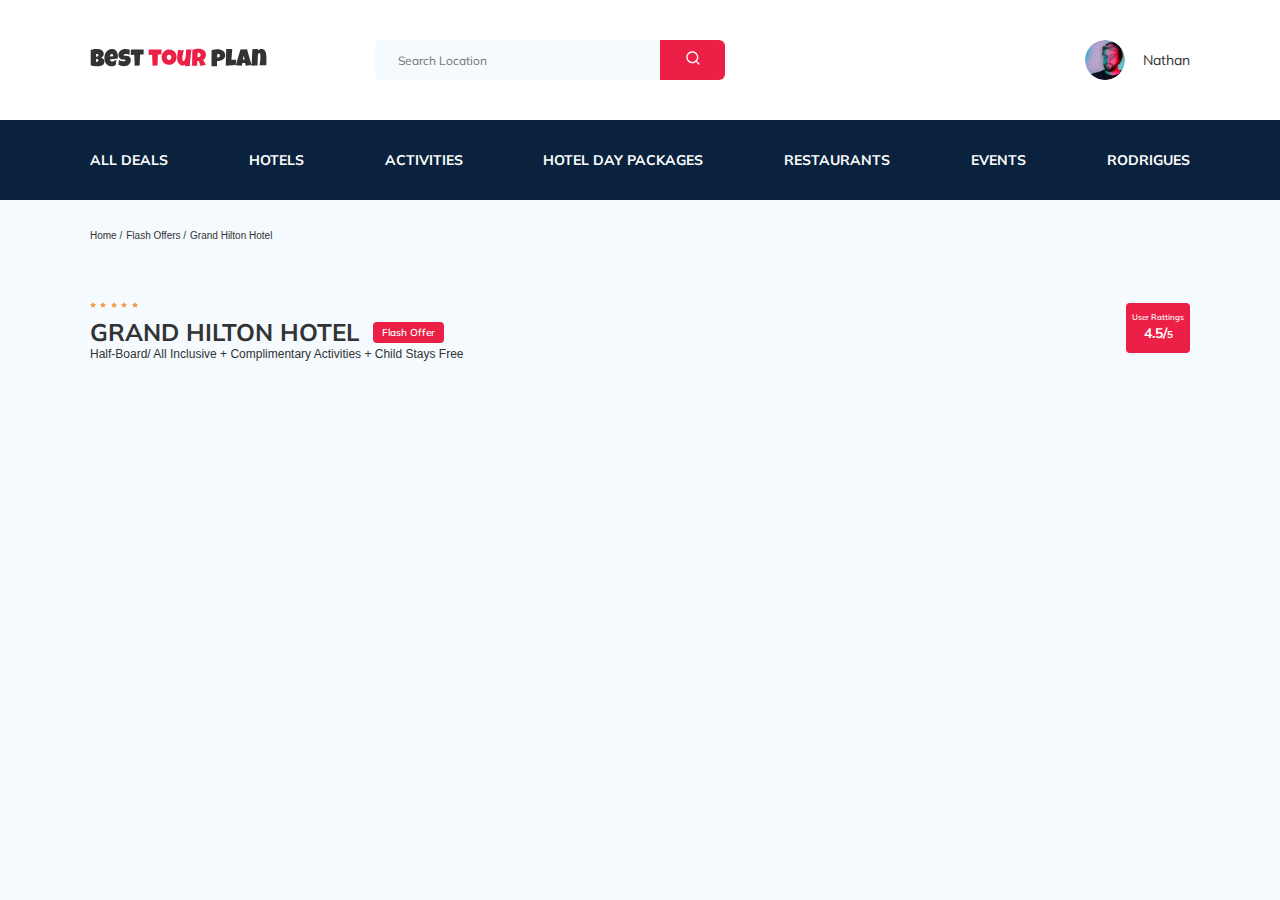
==== commit 5c9c4c6e: "fixd: block hotel" ====
--- a/index.html
+++ b/index.html
@@ -1,89 +1,89 @@
-  <!DOCTYPE html>
-<html lang="ru">
-<head>
-    <meta charset="UTF-8">
-    <meta name="viewport" content="width=device-width, initial-scale=1.0">
-    <title>Best tour plan - Booking Hotel</title>
-    <link href="https://fonts.googleapis.com/css2?family=Mulish:wght@400;600;700&family=Nunito:wght@400;600;800&display=swap" rel="stylesheet">
-    <link rel="stylesheet" href="css/style.css">
-</head>
-<body>
-  <header class="header">
-    <div class="container">
-      <div class="header-top">
-        <a class="logo" href="#">
-          <img class="logo__img" src="image/logo-horizont.svg" alt="logo: Best tour plan - Booking Hotel">
-        </a>
-        
-        <form action="#" class="search header__search">
-          <input type="text" class="search__input" placeholder="Search Location">
-          <button class="search__button">
-            <img class="search__button-img" src="image/search.svg" alt="search">
-          </button>
-        </form>
-
-        <a href="#" class="user header__user">
-          <img class="user__avatar" src="image/user.png" alt="user__name: Nathan" width="40" height="40">
-          <span class="user__name">Nathan</span>
-        </a>
-        <button class="header-burger header-burger__menu">
-          <span class="header-burger__menu-line"></span>
-          <span class="header-burger__menu-line"></span>
-          <span class="header-burger__menu-line"></span>
-        </button>
-      </div>
-    </div>
-  </header>
-    <!-- /.haeder --> 
-  <nav class="nav">
-    <div class="container">
-      <ul class="menu">
-        <li class="menu__item"><a class="menu__item-link" href="#">All Deals</a></li>
-        <li class="menu__item"><a class="menu__item-link" href="#">Hotels</a></li>
-        <li class="menu__item"><a class="menu__item-link" href="#">Activities</a></li>
-        <li class="menu__item"><a class="menu__item-link" href="#">Hotel Day Packages</a></li>
-        <li class="menu__item"><a class="menu__item-link" href="#">Restaurants</a></li>
-        <li class="menu__item"><a class="menu__item-link" href="#">Events</a></li>
-        <li class="menu__item"><a class="menu__item-link" href="#">Rodrigues</a></li>
-      </ul>
-    </div>
-  </nav>
-
-  <nav class="breadCrumb">
-    <div class="container">
-      <ul class="breadCrumb-menu">
-        <li class="breadCrumb-menu__list"><a class="breadCrumb-menu__link" href="#">Home</a></li>
-        <li class="breadCrumb-menu__list"><a class="breadCrumb-menu__link" href="#">Flash Offers</a></li>
-        <li class="breadCrumb-menu__list">Grand Hilton Hotel</li>
-      </ul>
-    </div>
-  </nav>
-
-  <section class="hotel">
-    <div class="container">
-      <div class="hotel-info">
-        <div class="hotel-info__left">
-          <div class="hotel-wrapper">
-            <div class="ratting hotel-info__ratting">
-              <img src="image/Star.svg" alt="star" class="ratting__star">
-              <img src="image/Star.svg" alt="star" class="ratting__star">
-              <img src="image/Star.svg" alt="star" class="ratting__star">
-              <img src="image/Star.svg" alt="star" class="ratting__star">
-              <img src="image/Star.svg" alt="star" class="ratting__star">
-            </div>
-            <h1 class="hotel-info__titlle hotel-info__titlle--grand">GRAND HILTON HOTEL</h1>
-            <span class="hotel-info__offer">Flash Offer</span>
-          </div>
-          <p class="hotel-info__descriptions">Half-Board/ All Inclusive + Complimentary Activities&nbsp;+&nbsp;Child Stays Free</p>
-        </div>
-        <div class="hotel-info__rigth">
-          <span class="hotel-info__rigth-rattings">User Rattings</span>
-          <span class="hotel-info__rigth-counter">4.5/5</span>
-        </div>
-      </div>
-    </div>
-  </section>
-
-
-</body>
+  <!DOCTYPE html>
+<html lang="ru">
+<head>
+    <meta charset="UTF-8">
+    <meta name="viewport" content="width=device-width, initial-scale=1.0">
+    <title>Best tour plan - Booking Hotel</title>
+    <link href="https://fonts.googleapis.com/css2?family=Mulish:wght@400;600;700&family=Nunito:wght@400;600;800&display=swap" rel="stylesheet">
+    <link rel="stylesheet" href="css/style.css">
+</head>
+<body>
+  <header class="header">
+    <div class="container">
+      <div class="header-top">
+        <a class="logo" href="#">
+          <img class="logo__img" src="image/logo-horizont.svg" alt="logo: Best tour plan - Booking Hotel">
+        </a>
+        
+        <form action="#" class="search header__search">
+          <input type="text" class="search__input" placeholder="Search Location">
+          <button class="search__button">
+            <img class="search__button-img" src="image/search.svg" alt="search">
+          </button>
+        </form>
+
+        <a href="#" class="user header__user">
+          <img class="user__avatar" src="image/user.png" alt="user__name: Nathan" width="40" height="40">
+          <span class="user__name">Nathan</span>
+        </a>
+        <button class="header-burger header-burger__menu">
+          <span class="header-burger__menu-line"></span>
+          <span class="header-burger__menu-line"></span>
+          <span class="header-burger__menu-line"></span>
+        </button>
+      </div>
+    </div>
+  </header>
+    <!-- /.haeder --> 
+  <nav class="nav">
+    <div class="container">
+      <ul class="menu">
+        <li class="menu__item"><a class="menu__item-link" href="#">All Deals</a></li>
+        <li class="menu__item"><a class="menu__item-link" href="#">Hotels</a></li>
+        <li class="menu__item"><a class="menu__item-link" href="#">Activities</a></li>
+        <li class="menu__item"><a class="menu__item-link" href="#">Hotel Day Packages</a></li>
+        <li class="menu__item"><a class="menu__item-link" href="#">Restaurants</a></li>
+        <li class="menu__item"><a class="menu__item-link" href="#">Events</a></li>
+        <li class="menu__item"><a class="menu__item-link" href="#">Rodrigues</a></li>
+      </ul>
+    </div>
+  </nav>
+
+  <nav class="breadCrumb">
+    <div class="container">
+      <ul class="breadCrumb-menu">
+        <li class="breadCrumb-menu__list"><a class="breadCrumb-menu__link" href="#">Home</a></li>
+        <li class="breadCrumb-menu__list"><a class="breadCrumb-menu__link" href="#">Flash Offers</a></li>
+        <li class="breadCrumb-menu__list">Grand Hilton Hotel</li>
+      </ul>
+    </div>
+  </nav>
+
+  <section class="hotel">
+    <div class="container">
+      <div class="hotel-info">
+        <div class="hotel-info__left">
+          <div class="hotel-wrapper">
+            <div class="ratting hotel-info__ratting">
+              <img src="image/Star.svg" alt="star" class="ratting__star">
+              <img src="image/Star.svg" alt="star" class="ratting__star">
+              <img src="image/Star.svg" alt="star" class="ratting__star">
+              <img src="image/Star.svg" alt="star" class="ratting__star">
+              <img src="image/Star.svg" alt="star" class="ratting__star">
+            </div>
+            <h1 class="hotel-info__titlle hotel-info__titlle--grand">GRAND HILTON HOTEL</h1>
+            <span class="hotel-info__offer">Flash Offer</span>
+          </div>
+          <p class="hotel-info__descriptions">Half-Board/ All Inclusive + Complimentary Activities&nbsp;+&nbsp;Child Stays Free</p>
+        </div>
+        <div class="hotel-info__rigth">
+          <span class="hotel-info__rigth-rattings">User Rattings</span>
+          <div class="hotel-info__rigth-counter">4.5/<span class="hotel-info__rigth-five">5</span></div>
+        </div>
+      </div>
+    </div>
+  </section>
+
+
+</body>
 </html>--- a/css/style.css
+++ b/css/style.css
@@ -27,11 +27,11 @@
 }
 
 /*! normalize.css v8.0.1 | MIT License | github.com/necolas/normalize.css */
-/* Document
-   ========================================================================== */
-/**
- * 1. Correct the line height in all browsers.
- * 2. Prevent adjustments of font size after orientation changes in iOS.
+/* Document
+   ========================================================================== */
+/**
+ * 1. Correct the line height in all browsers.
+ * 2. Prevent adjustments of font size after orientation changes in iOS.
  */
 html {
   line-height: 1.15;
@@ -40,36 +40,36 @@
   /* 2 */
 }
 
-/* Sections
-   ========================================================================== */
-/**
- * Remove the margin in all browsers.
+/* Sections
+   ========================================================================== */
+/**
+ * Remove the margin in all browsers.
  */
 body {
   margin: 0;
 }
 
-/**
- * Render the `main` element consistently in IE.
+/**
+ * Render the `main` element consistently in IE.
  */
 main {
   display: block;
 }
 
-/**
- * Correct the font size and margin on `h1` elements within `section` and
- * `article` contexts in Chrome, Firefox, and Safari.
+/**
+ * Correct the font size and margin on `h1` elements within `section` and
+ * `article` contexts in Chrome, Firefox, and Safari.
  */
 h1 {
   font-size: 2em;
   margin: 0.67em 0;
 }
 
-/* Grouping content
-   ========================================================================== */
-/**
- * 1. Add the correct box sizing in Firefox.
- * 2. Show the overflow in Edge and IE.
+/* Grouping content
+   ========================================================================== */
+/**
+ * 1. Add the correct box sizing in Firefox.
+ * 2. Show the overflow in Edge and IE.
  */
 hr {
   box-sizing: content-box;
@@ -80,9 +80,9 @@
   /* 2 */
 }
 
-/**
- * 1. Correct the inheritance and scaling of font size in all browsers.
- * 2. Correct the odd `em` font sizing in all browsers.
+/**
+ * 1. Correct the inheritance and scaling of font size in all browsers.
+ * 2. Correct the odd `em` font sizing in all browsers.
  */
 pre {
   font-family: monospace, monospace;
@@ -91,18 +91,18 @@
   /* 2 */
 }
 
-/* Text-level semantics
-   ========================================================================== */
-/**
- * Remove the gray background on active links in IE 10.
+/* Text-level semantics
+   ========================================================================== */
+/**
+ * Remove the gray background on active links in IE 10.
  */
 a {
   background-color: transparent;
 }
 
-/**
- * 1. Remove the bottom border in Chrome 57-
- * 2. Add the correct text decoration in Chrome, Edge, IE, Opera, and Safari.
+/**
+ * 1. Remove the bottom border in Chrome 57-
+ * 2. Add the correct text decoration in Chrome, Edge, IE, Opera, and Safari.
  */
 abbr[title] {
   border-bottom: none;
@@ -113,17 +113,17 @@
   /* 2 */
 }
 
-/**
- * Add the correct font weight in Chrome, Edge, and Safari.
+/**
+ * Add the correct font weight in Chrome, Edge, and Safari.
  */
 b,
 strong {
   font-weight: bolder;
 }
 
-/**
- * 1. Correct the inheritance and scaling of font size in all browsers.
- * 2. Correct the odd `em` font sizing in all browsers.
+/**
+ * 1. Correct the inheritance and scaling of font size in all browsers.
+ * 2. Correct the odd `em` font sizing in all browsers.
  */
 code,
 kbd,
@@ -134,16 +134,16 @@
   /* 2 */
 }
 
-/**
- * Add the correct font size in all browsers.
+/**
+ * Add the correct font size in all browsers.
  */
 small {
   font-size: 80%;
 }
 
-/**
- * Prevent `sub` and `sup` elements from affecting the line height in
- * all browsers.
+/**
+ * Prevent `sub` and `sup` elements from affecting the line height in
+ * all browsers.
  */
 sub,
 sup {
@@ -161,20 +161,20 @@
   top: -0.5em;
 }
 
-/* Embedded content
-   ========================================================================== */
-/**
- * Remove the border on images inside links in IE 10.
+/* Embedded content
+   ========================================================================== */
+/**
+ * Remove the border on images inside links in IE 10.
  */
 img {
   border-style: none;
 }
 
-/* Forms
-   ========================================================================== */
-/**
- * 1. Change the font styles in all browsers.
- * 2. Remove the margin in Firefox and Safari.
+/* Forms
+   ========================================================================== */
+/**
+ * 1. Change the font styles in all browsers.
+ * 2. Remove the margin in Firefox and Safari.
  */
 button,
 input,
@@ -191,9 +191,9 @@
   /* 2 */
 }
 
-/**
- * Show the overflow in IE.
- * 1. Show the overflow in Edge.
+/**
+ * Show the overflow in IE.
+ * 1. Show the overflow in Edge.
  */
 button,
 input {
@@ -201,9 +201,9 @@
   overflow: visible;
 }
 
-/**
- * Remove the inheritance of text transform in Edge, Firefox, and IE.
- * 1. Remove the inheritance of text transform in Firefox.
+/**
+ * Remove the inheritance of text transform in Edge, Firefox, and IE.
+ * 1. Remove the inheritance of text transform in Firefox.
  */
 button,
 select {
@@ -211,8 +211,8 @@
   text-transform: none;
 }
 
-/**
- * Correct the inability to style clickable types in iOS and Safari.
+/**
+ * Correct the inability to style clickable types in iOS and Safari.
  */
 button,
 [type="button"],
@@ -221,8 +221,8 @@
   -webkit-appearance: button;
 }
 
-/**
- * Remove the inner border and padding in Firefox.
+/**
+ * Remove the inner border and padding in Firefox.
  */
 button::-moz-focus-inner,
 [type="button"]::-moz-focus-inner,
@@ -232,8 +232,8 @@
   padding: 0;
 }
 
-/**
- * Restore the focus styles unset by the previous rule.
+/**
+ * Restore the focus styles unset by the previous rule.
  */
 button:-moz-focusring,
 [type="button"]:-moz-focusring,
@@ -242,18 +242,18 @@
   outline: 1px dotted ButtonText;
 }
 
-/**
- * Correct the padding in Firefox.
+/**
+ * Correct the padding in Firefox.
  */
 fieldset {
   padding: 0.35em 0.75em 0.625em;
 }
 
-/**
- * 1. Correct the text wrapping in Edge and IE.
- * 2. Correct the color inheritance from `fieldset` elements in IE.
- * 3. Remove the padding so developers are not caught out when they zero out
- *    `fieldset` elements in all browsers.
+/**
+ * 1. Correct the text wrapping in Edge and IE.
+ * 2. Correct the color inheritance from `fieldset` elements in IE.
+ * 3. Remove the padding so developers are not caught out when they zero out
+ *    `fieldset` elements in all browsers.
  */
 legend {
   box-sizing: border-box;
@@ -270,23 +270,23 @@
   /* 1 */
 }
 
-/**
- * Add the correct vertical alignment in Chrome, Firefox, and Opera.
+/**
+ * Add the correct vertical alignment in Chrome, Firefox, and Opera.
  */
 progress {
   vertical-align: baseline;
 }
 
-/**
- * Remove the default vertical scrollbar in IE 10+.
+/**
+ * Remove the default vertical scrollbar in IE 10+.
  */
 textarea {
   overflow: auto;
 }
 
-/**
- * 1. Add the correct box sizing in IE 10.
- * 2. Remove the padding in IE 10.
+/**
+ * 1. Add the correct box sizing in IE 10.
+ * 2. Remove the padding in IE 10.
  */
 [type="checkbox"],
 [type="radio"] {
@@ -296,17 +296,17 @@
   /* 2 */
 }
 
-/**
- * Correct the cursor style of increment and decrement buttons in Chrome.
+/**
+ * Correct the cursor style of increment and decrement buttons in Chrome.
  */
 [type="number"]::-webkit-inner-spin-button,
 [type="number"]::-webkit-outer-spin-button {
   height: auto;
 }
 
-/**
- * 1. Correct the odd appearance in Chrome and Safari.
- * 2. Correct the outline style in Safari.
+/**
+ * 1. Correct the odd appearance in Chrome and Safari.
+ * 2. Correct the outline style in Safari.
  */
 [type="search"] {
   -webkit-appearance: textfield;
@@ -315,16 +315,16 @@
   /* 2 */
 }
 
-/**
- * Remove the inner padding in Chrome and Safari on macOS.
+/**
+ * Remove the inner padding in Chrome and Safari on macOS.
  */
 [type="search"]::-webkit-search-decoration {
   -webkit-appearance: none;
 }
 
-/**
- * 1. Correct the inability to style clickable types in iOS and Safari.
- * 2. Change font properties to `inherit` in Safari.
+/**
+ * 1. Correct the inability to style clickable types in iOS and Safari.
+ * 2. Change font properties to `inherit` in Safari.
  */
 ::-webkit-file-upload-button {
   -webkit-appearance: button;
@@ -333,33 +333,33 @@
   /* 2 */
 }
 
-/* Interactive
-   ========================================================================== */
-/*
- * Add the correct display in Edge, IE 10+, and Firefox.
+/* Interactive
+   ========================================================================== */
+/*
+ * Add the correct display in Edge, IE 10+, and Firefox.
  */
 details {
   display: block;
 }
 
-/*
- * Add the correct display in all browsers.
+/*
+ * Add the correct display in all browsers.
  */
 summary {
   display: list-item;
 }
 
-/* Misc
-   ========================================================================== */
-/**
- * Add the correct display in IE 10+.
+/* Misc
+   ========================================================================== */
+/**
+ * Add the correct display in IE 10+.
  */
 template {
   display: none;
 }
 
-/**
- * Add the correct display in IE 10.
+/**
+ * Add the correct display in IE 10.
  */
 [hidden] {
   display: none;
@@ -472,8 +472,8 @@
 }
 
 .breadCrumb {
-  padding-top: 18px;
-  padding-bottom: 19px;
+  padding-top: 19px;
+  padding-bottom: 18px;
 }
 
 .breadCrumb-menu {
@@ -490,7 +490,8 @@
 }
 
 .hotel {
-  padding: 24px 0px;
+  padding-top: 24px;
+  padding-bottom: 20px;
 }
 
 .hotel-info {
@@ -505,6 +506,7 @@
 
 .hotel-info__titlle {
   margin: 0;
+  font-family: 'Mulish', sans-serif;
   font-weight: bold;
   font-size: 24px;
   line-height: 30px;
@@ -519,6 +521,7 @@
   border-radius: 4px;
   padding: 4px 9px;
   color: #fff;
+  font-family: Mulish;
   font-weight: 600;
   font-size: 10px;
   line-height: 13px;
@@ -542,7 +545,12 @@
   color: #fff;
 }
 
+.hotel-info__rigth-five {
+  font-size: 10px;
+}
+
 .hotel-info__rigth-rattings {
+  font-family: 'Mulish', sans-serif;
   font-weight: 600;
   font-size: 8px;
   line-height: 10px;
@@ -550,6 +558,7 @@
 }
 
 .hotel-info__rigth-counter {
+  font-family: Mulish;
   font-weight: bold;
   font-size: 14px;
   line-height: 18px;
@@ -563,6 +572,11 @@
 
 .ratting {
   flex-basis: 100%;
+}
+
+.ratting__star {
+  width: 6px;
+  height: 6px;
 }
 
 @media (max-width: 1200px) {
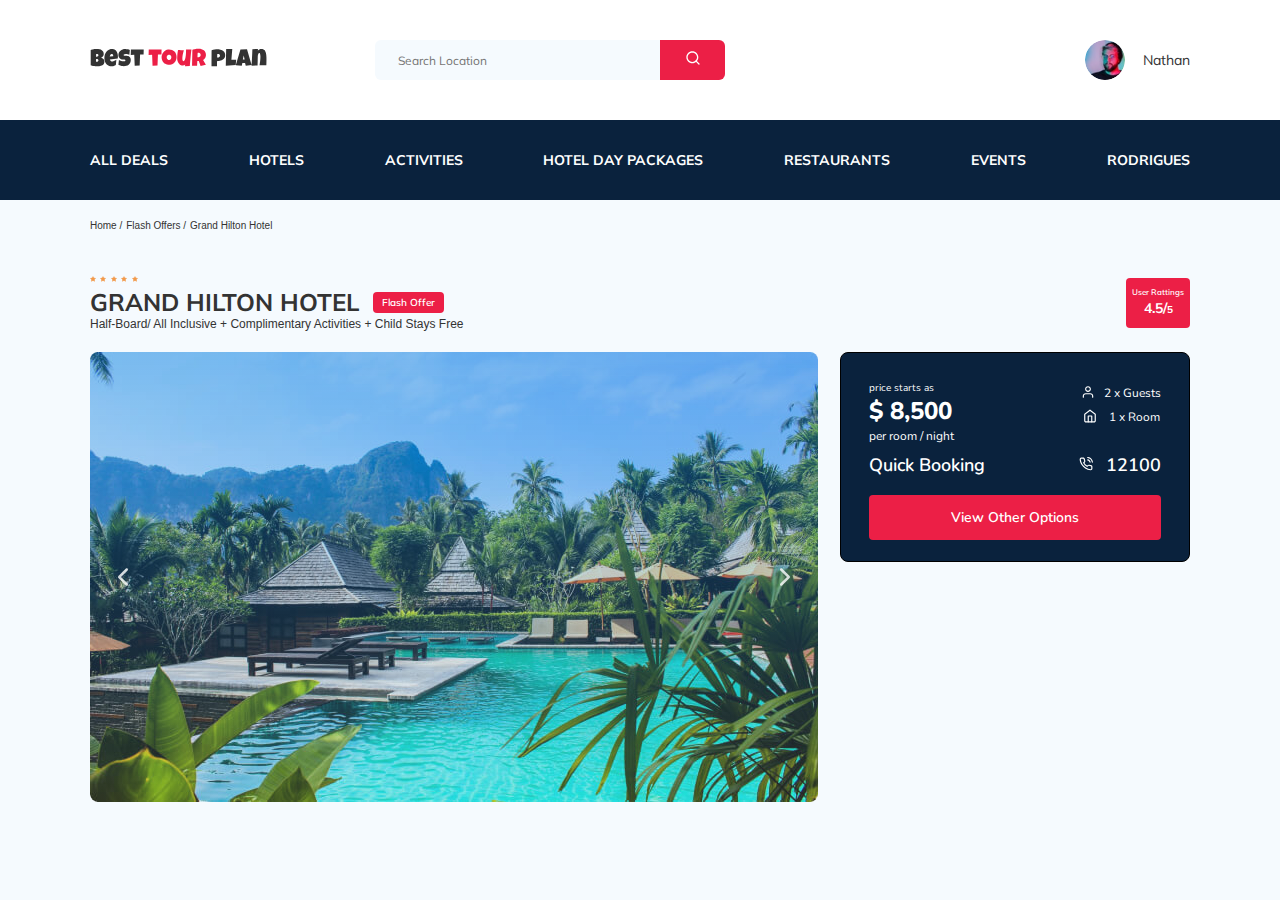
==== commit f59d79ed: "create: map" ====
--- a/index.html
+++ b/index.html
@@ -1,89 +1,155 @@
-  <!DOCTYPE html>
-<html lang="ru">
-<head>
-    <meta charset="UTF-8">
-    <meta name="viewport" content="width=device-width, initial-scale=1.0">
-    <title>Best tour plan - Booking Hotel</title>
-    <link href="https://fonts.googleapis.com/css2?family=Mulish:wght@400;600;700&family=Nunito:wght@400;600;800&display=swap" rel="stylesheet">
-    <link rel="stylesheet" href="css/style.css">
-</head>
-<body>
-  <header class="header">
-    <div class="container">
-      <div class="header-top">
-        <a class="logo" href="#">
-          <img class="logo__img" src="image/logo-horizont.svg" alt="logo: Best tour plan - Booking Hotel">
-        </a>
-        
-        <form action="#" class="search header__search">
-          <input type="text" class="search__input" placeholder="Search Location">
-          <button class="search__button">
-            <img class="search__button-img" src="image/search.svg" alt="search">
-          </button>
-        </form>
-
-        <a href="#" class="user header__user">
-          <img class="user__avatar" src="image/user.png" alt="user__name: Nathan" width="40" height="40">
-          <span class="user__name">Nathan</span>
-        </a>
-        <button class="header-burger header-burger__menu">
-          <span class="header-burger__menu-line"></span>
-          <span class="header-burger__menu-line"></span>
-          <span class="header-burger__menu-line"></span>
-        </button>
-      </div>
-    </div>
-  </header>
-    <!-- /.haeder --> 
-  <nav class="nav">
-    <div class="container">
-      <ul class="menu">
-        <li class="menu__item"><a class="menu__item-link" href="#">All Deals</a></li>
-        <li class="menu__item"><a class="menu__item-link" href="#">Hotels</a></li>
-        <li class="menu__item"><a class="menu__item-link" href="#">Activities</a></li>
-        <li class="menu__item"><a class="menu__item-link" href="#">Hotel Day Packages</a></li>
-        <li class="menu__item"><a class="menu__item-link" href="#">Restaurants</a></li>
-        <li class="menu__item"><a class="menu__item-link" href="#">Events</a></li>
-        <li class="menu__item"><a class="menu__item-link" href="#">Rodrigues</a></li>
-      </ul>
-    </div>
-  </nav>
-
-  <nav class="breadCrumb">
-    <div class="container">
-      <ul class="breadCrumb-menu">
-        <li class="breadCrumb-menu__list"><a class="breadCrumb-menu__link" href="#">Home</a></li>
-        <li class="breadCrumb-menu__list"><a class="breadCrumb-menu__link" href="#">Flash Offers</a></li>
-        <li class="breadCrumb-menu__list">Grand Hilton Hotel</li>
-      </ul>
-    </div>
-  </nav>
-
-  <section class="hotel">
-    <div class="container">
-      <div class="hotel-info">
-        <div class="hotel-info__left">
-          <div class="hotel-wrapper">
-            <div class="ratting hotel-info__ratting">
-              <img src="image/Star.svg" alt="star" class="ratting__star">
-              <img src="image/Star.svg" alt="star" class="ratting__star">
-              <img src="image/Star.svg" alt="star" class="ratting__star">
-              <img src="image/Star.svg" alt="star" class="ratting__star">
-              <img src="image/Star.svg" alt="star" class="ratting__star">
-            </div>
-            <h1 class="hotel-info__titlle hotel-info__titlle--grand">GRAND HILTON HOTEL</h1>
-            <span class="hotel-info__offer">Flash Offer</span>
-          </div>
-          <p class="hotel-info__descriptions">Half-Board/ All Inclusive + Complimentary Activities&nbsp;+&nbsp;Child Stays Free</p>
-        </div>
-        <div class="hotel-info__rigth">
-          <span class="hotel-info__rigth-rattings">User Rattings</span>
-          <div class="hotel-info__rigth-counter">4.5/<span class="hotel-info__rigth-five">5</span></div>
-        </div>
-      </div>
-    </div>
-  </section>
-
-
-</body>
+  <!DOCTYPE html>
+<html lang="ru">
+<head>
+    <meta charset="UTF-8">
+    <meta name="viewport" content="width=device-width, initial-scale=1.0">
+    <title>Best tour plan - Booking Hotel</title>
+    <link rel="preconnect" href="https://fonts.gstatic.com">
+    <link href="https://fonts.googleapis.com/css2?family=Mulish:wght@400;600;700&family=Nunito:wght@400;600;700;800&display=swap" rel="stylesheet">
+    <link rel="stylesheet" href="css/swiper-bundle.min.css">
+    <link rel="stylesheet" href="css/style.css">
+    <script src="js/swiper-bundle.min.js" defer></script>
+    <script src="js/main.js" defer></script>
+  </head>
+  <body>
+    <header class="header">
+      <div class="container">
+        <div class="header-top">
+        <a class="logo" href="#">
+          <img class="logo__img" src="image/logo-horizont.svg" alt="logo: Best tour plan - Booking Hotel">
+        </a>
+        
+        <form action="#" class="search header__search">
+          <input type="text" class="search__input" placeholder="Search Location">
+          <button class="search__button">
+            <img class="search__button-img" src="image/search.svg" alt="search">
+          </button>
+        </form>
+        
+        <a href="#" class="user header__user">
+          <img class="user__avatar" src="image/user.png" alt="user__name: Nathan" width="40" height="40">
+          <span class="user__name">Nathan</span>
+        </a>
+        <button class="header-burger header-burger__menu">
+          <span class="header-burger__menu-line"></span>
+          <span class="header-burger__menu-line"></span>
+          <span class="header-burger__menu-line"></span>
+        </button>
+      </div>
+    </div>
+  </header>
+  <!-- /.haeder --> 
+  <nav class="nav">
+    <div class="container">
+      <ul class="menu">
+        <li class="menu__item"><a class="menu__item-link" href="#">All Deals</a></li>
+        <li class="menu__item"><a class="menu__item-link" href="#">Hotels</a></li>
+        <li class="menu__item"><a class="menu__item-link" href="#">Activities</a></li>
+        <li class="menu__item"><a class="menu__item-link" href="#">Hotel Day Packages</a></li>
+        <li class="menu__item"><a class="menu__item-link" href="#">Restaurants</a></li>
+        <li class="menu__item"><a class="menu__item-link" href="#">Events</a></li>
+        <li class="menu__item"><a class="menu__item-link" href="#">Rodrigues</a></li>
+      </ul>
+    </div>
+  </nav>
+  
+  <nav class="breadCrumb">
+    <div class="container">
+      <ul class="breadCrumb-menu">
+        <li class="breadCrumb-menu__list"><a class="breadCrumb-menu__link" href="#">Home</a></li>
+        <li class="breadCrumb-menu__list"><a class="breadCrumb-menu__link" href="#">Flash Offers</a></li>
+        <li class="breadCrumb-menu__list">Grand Hilton Hotel</li>
+      </ul>
+    </div>
+  </nav>
+
+  <section class="hotel">
+    <div class="container">
+      <div class="hotel-info">
+        <div class="hotel-info__left">
+          <div class="hotel-wrapper">
+            <div class="ratting hotel-info__ratting">
+              <img src="image/Star.svg" alt="star" class="ratting__star">
+              <img src="image/Star.svg" alt="star" class="ratting__star">
+              <img src="image/Star.svg" alt="star" class="ratting__star">
+              <img src="image/Star.svg" alt="star" class="ratting__star">
+              <img src="image/Star.svg" alt="star" class="ratting__star">
+            </div>
+            <h1 class="hotel-info__titlle hotel-info__titlle--grand">GRAND HILTON HOTEL</h1>
+            <span class="hotel-info__offer">Flash Offer</span>
+          </div>
+          <p class="hotel-info__descriptions">Half-Board/ All Inclusive + Complimentary Activities&nbsp;+&nbsp;Child Stays Free</p>
+        </div>
+        <div class="hotel-info__rigth">
+          <span class="hotel-info__rigth-rattings">User Rattings</span>
+          <div class="hotel-info__rigth-counter">4.5/<span class="hotel-info__rigth-five">5</span></div>
+        </div>
+      </div>
+
+      <div class="hotel-grid">
+        <div class="slider hotel__slider">
+              <!-- Slider main container -->
+          <div class="swiper-container">
+              <!-- Additional required wrapper -->
+            <div class="swiper-wrapper">
+              <!-- Slides -->
+              <div class="swiper-slide"><img src="image/slaider-1.jpg" class="swiper-slide__img" alt="slider" width="728" height="450"></div>
+              <div class="swiper-slide"><img src="image/slaider-2.jpg" class="swiper-slide__img" alt="slider" width="728" height="450"></div>
+              <div class="swiper-slide"><img src="image/slaider-3.jpg" class="swiper-slide__img" alt="slider" width="728" height="450"></div>
+              <div class="swiper-slide"><img src="image/slaider-4.jpg" class="swiper-slide__img" alt="slider" width="728" height="450"></div>
+              <div class="swiper-slide"><img src="image/slaider-5.jpg" class="swiper-slide__img" alt="slider" width="728" height="450"></div>
+            </div>
+              <!-- If we need navigation buttons -->
+            <button class="slider-button  slider-button--prev"></button>
+            <button class="slider-button  slider-button--next"></button>
+          </div>
+        </div>
+        <!-- /.slider -->
+        <div class="hotel-grid__rigth">
+          <div class="booking hotel__booking">
+            <div class="booking__info">
+              <div class="booking__price">
+                <span class="booking__start">price starts as</span>
+                <strong class="booking__pricetag">$ 8,500</strong>
+                <span class="booking__per-room">per room / night</span>
+              </div>
+                <!-- /.booking__price -->
+              <div class="booking__room">
+                <div class="booking__text">
+                  <img src="image/user.svg" alt="icon: user" class="booking__icon">
+                  <span class="booking__description">2 x Guests</span>
+                </div>
+                <div class="booking__text">
+                  <img src="image/home.svg" alt="icon: home" class="booking__icon">
+                  <span class="booking__description">1 x Room</span>
+                </div>
+              </div>
+                <!-- /.boking__room -->
+            </div>
+                <!-- /.booking__info -->
+              <div class="booking__callCenter">
+                <span class="booking__callCenter-text">Quick Booking</span>
+                <a class="booking__callCenter-number" href="tell:12100">
+                  <img class="booking__callCenter-img" src="image/phone-call.svg" alt="icon: phone">
+                  <span class="booking__callCenter-num">12100</span>
+                </a>
+              </div>
+              <!-- /.booking__call-centr -->
+              <button class="button booking__button">View Other Options</button>
+            
+          </div>
+          <!-- /.booking -->
+          <div class="map">
+            <iframe class="map__iframe" src="https://yandex.ru/map-widget/v1/?um=constructor%3Ab87d3423226270162cc4d1715e561f90f34517a07a8aa019e03c238993a02850&amp;source=constructor" width="347" height="213" frameborder="0"></iframe>
+          </div>
+          <!-- /.map -->
+        </div>
+      </div>      
+    </div>
+    <!-- /.container hotel -->
+  </section>
+  
+  
+
+</body>
 </html>--- a/css/style.css
+++ b/css/style.css
@@ -27,11 +27,11 @@
 }
 
 /*! normalize.css v8.0.1 | MIT License | github.com/necolas/normalize.css */
-/* Document
+/* Document
    ========================================================================== */
-/**
- * 1. Correct the line height in all browsers.
- * 2. Prevent adjustments of font size after orientation changes in iOS.
+/**
+ * 1. Correct the line height in all browsers.
+ * 2. Prevent adjustments of font size after orientation changes in iOS.
  */
 html {
   line-height: 1.15;
@@ -40,36 +40,36 @@
   /* 2 */
 }
 
-/* Sections
+/* Sections
    ========================================================================== */
-/**
- * Remove the margin in all browsers.
+/**
+ * Remove the margin in all browsers.
  */
 body {
   margin: 0;
 }
 
-/**
- * Render the `main` element consistently in IE.
+/**
+ * Render the `main` element consistently in IE.
  */
 main {
   display: block;
 }
 
-/**
- * Correct the font size and margin on `h1` elements within `section` and
- * `article` contexts in Chrome, Firefox, and Safari.
+/**
+ * Correct the font size and margin on `h1` elements within `section` and
+ * `article` contexts in Chrome, Firefox, and Safari.
  */
 h1 {
   font-size: 2em;
   margin: 0.67em 0;
 }
 
-/* Grouping content
+/* Grouping content
    ========================================================================== */
-/**
- * 1. Add the correct box sizing in Firefox.
- * 2. Show the overflow in Edge and IE.
+/**
+ * 1. Add the correct box sizing in Firefox.
+ * 2. Show the overflow in Edge and IE.
  */
 hr {
   box-sizing: content-box;
@@ -80,9 +80,9 @@
   /* 2 */
 }
 
-/**
- * 1. Correct the inheritance and scaling of font size in all browsers.
- * 2. Correct the odd `em` font sizing in all browsers.
+/**
+ * 1. Correct the inheritance and scaling of font size in all browsers.
+ * 2. Correct the odd `em` font sizing in all browsers.
  */
 pre {
   font-family: monospace, monospace;
@@ -91,18 +91,18 @@
   /* 2 */
 }
 
-/* Text-level semantics
+/* Text-level semantics
    ========================================================================== */
-/**
- * Remove the gray background on active links in IE 10.
+/**
+ * Remove the gray background on active links in IE 10.
  */
 a {
   background-color: transparent;
 }
 
-/**
- * 1. Remove the bottom border in Chrome 57-
- * 2. Add the correct text decoration in Chrome, Edge, IE, Opera, and Safari.
+/**
+ * 1. Remove the bottom border in Chrome 57-
+ * 2. Add the correct text decoration in Chrome, Edge, IE, Opera, and Safari.
  */
 abbr[title] {
   border-bottom: none;
@@ -113,17 +113,17 @@
   /* 2 */
 }
 
-/**
- * Add the correct font weight in Chrome, Edge, and Safari.
+/**
+ * Add the correct font weight in Chrome, Edge, and Safari.
  */
 b,
 strong {
   font-weight: bolder;
 }
 
-/**
- * 1. Correct the inheritance and scaling of font size in all browsers.
- * 2. Correct the odd `em` font sizing in all browsers.
+/**
+ * 1. Correct the inheritance and scaling of font size in all browsers.
+ * 2. Correct the odd `em` font sizing in all browsers.
  */
 code,
 kbd,
@@ -134,16 +134,16 @@
   /* 2 */
 }
 
-/**
- * Add the correct font size in all browsers.
+/**
+ * Add the correct font size in all browsers.
  */
 small {
   font-size: 80%;
 }
 
-/**
- * Prevent `sub` and `sup` elements from affecting the line height in
- * all browsers.
+/**
+ * Prevent `sub` and `sup` elements from affecting the line height in
+ * all browsers.
  */
 sub,
 sup {
@@ -161,20 +161,20 @@
   top: -0.5em;
 }
 
-/* Embedded content
+/* Embedded content
    ========================================================================== */
-/**
- * Remove the border on images inside links in IE 10.
+/**
+ * Remove the border on images inside links in IE 10.
  */
 img {
   border-style: none;
 }
 
-/* Forms
+/* Forms
    ========================================================================== */
-/**
- * 1. Change the font styles in all browsers.
- * 2. Remove the margin in Firefox and Safari.
+/**
+ * 1. Change the font styles in all browsers.
+ * 2. Remove the margin in Firefox and Safari.
  */
 button,
 input,
@@ -191,9 +191,9 @@
   /* 2 */
 }
 
-/**
- * Show the overflow in IE.
- * 1. Show the overflow in Edge.
+/**
+ * Show the overflow in IE.
+ * 1. Show the overflow in Edge.
  */
 button,
 input {
@@ -201,9 +201,9 @@
   overflow: visible;
 }
 
-/**
- * Remove the inheritance of text transform in Edge, Firefox, and IE.
- * 1. Remove the inheritance of text transform in Firefox.
+/**
+ * Remove the inheritance of text transform in Edge, Firefox, and IE.
+ * 1. Remove the inheritance of text transform in Firefox.
  */
 button,
 select {
@@ -211,8 +211,8 @@
   text-transform: none;
 }
 
-/**
- * Correct the inability to style clickable types in iOS and Safari.
+/**
+ * Correct the inability to style clickable types in iOS and Safari.
  */
 button,
 [type="button"],
@@ -221,8 +221,8 @@
   -webkit-appearance: button;
 }
 
-/**
- * Remove the inner border and padding in Firefox.
+/**
+ * Remove the inner border and padding in Firefox.
  */
 button::-moz-focus-inner,
 [type="button"]::-moz-focus-inner,
@@ -232,8 +232,8 @@
   padding: 0;
 }
 
-/**
- * Restore the focus styles unset by the previous rule.
+/**
+ * Restore the focus styles unset by the previous rule.
  */
 button:-moz-focusring,
 [type="button"]:-moz-focusring,
@@ -242,18 +242,18 @@
   outline: 1px dotted ButtonText;
 }
 
-/**
- * Correct the padding in Firefox.
+/**
+ * Correct the padding in Firefox.
  */
 fieldset {
   padding: 0.35em 0.75em 0.625em;
 }
 
-/**
- * 1. Correct the text wrapping in Edge and IE.
- * 2. Correct the color inheritance from `fieldset` elements in IE.
- * 3. Remove the padding so developers are not caught out when they zero out
- *    `fieldset` elements in all browsers.
+/**
+ * 1. Correct the text wrapping in Edge and IE.
+ * 2. Correct the color inheritance from `fieldset` elements in IE.
+ * 3. Remove the padding so developers are not caught out when they zero out
+ *    `fieldset` elements in all browsers.
  */
 legend {
   box-sizing: border-box;
@@ -270,23 +270,23 @@
   /* 1 */
 }
 
-/**
- * Add the correct vertical alignment in Chrome, Firefox, and Opera.
+/**
+ * Add the correct vertical alignment in Chrome, Firefox, and Opera.
  */
 progress {
   vertical-align: baseline;
 }
 
-/**
- * Remove the default vertical scrollbar in IE 10+.
+/**
+ * Remove the default vertical scrollbar in IE 10+.
  */
 textarea {
   overflow: auto;
 }
 
-/**
- * 1. Add the correct box sizing in IE 10.
- * 2. Remove the padding in IE 10.
+/**
+ * 1. Add the correct box sizing in IE 10.
+ * 2. Remove the padding in IE 10.
  */
 [type="checkbox"],
 [type="radio"] {
@@ -296,17 +296,17 @@
   /* 2 */
 }
 
-/**
- * Correct the cursor style of increment and decrement buttons in Chrome.
+/**
+ * Correct the cursor style of increment and decrement buttons in Chrome.
  */
 [type="number"]::-webkit-inner-spin-button,
 [type="number"]::-webkit-outer-spin-button {
   height: auto;
 }
 
-/**
- * 1. Correct the odd appearance in Chrome and Safari.
- * 2. Correct the outline style in Safari.
+/**
+ * 1. Correct the odd appearance in Chrome and Safari.
+ * 2. Correct the outline style in Safari.
  */
 [type="search"] {
   -webkit-appearance: textfield;
@@ -315,16 +315,16 @@
   /* 2 */
 }
 
-/**
- * Remove the inner padding in Chrome and Safari on macOS.
+/**
+ * Remove the inner padding in Chrome and Safari on macOS.
  */
 [type="search"]::-webkit-search-decoration {
   -webkit-appearance: none;
 }
 
-/**
- * 1. Correct the inability to style clickable types in iOS and Safari.
- * 2. Change font properties to `inherit` in Safari.
+/**
+ * 1. Correct the inability to style clickable types in iOS and Safari.
+ * 2. Change font properties to `inherit` in Safari.
  */
 ::-webkit-file-upload-button {
   -webkit-appearance: button;
@@ -333,33 +333,33 @@
   /* 2 */
 }
 
-/* Interactive
+/* Interactive
    ========================================================================== */
-/*
- * Add the correct display in Edge, IE 10+, and Firefox.
+/*
+ * Add the correct display in Edge, IE 10+, and Firefox.
  */
 details {
   display: block;
 }
 
-/*
- * Add the correct display in all browsers.
+/*
+ * Add the correct display in all browsers.
  */
 summary {
   display: list-item;
 }
 
-/* Misc
+/* Misc
    ========================================================================== */
-/**
- * Add the correct display in IE 10+.
+/**
+ * Add the correct display in IE 10+.
  */
 template {
   display: none;
 }
 
-/**
- * Add the correct display in IE 10.
+/**
+ * Add the correct display in IE 10.
  */
 [hidden] {
   display: none;
@@ -482,6 +482,7 @@
   font-size: 10px;
   line-height: 13px;
   color: #333333;
+  margin: 0;
 }
 
 .breadCrumb-menu__list:not(:last-child)::after {
@@ -498,6 +499,7 @@
   display: flex;
   justify-content: space-between;
   align-items: center;
+  margin-bottom: 20px;
 }
 
 .hotel-info__ratting {
@@ -519,6 +521,7 @@
 .hotel-info__offer {
   background: #EC1F46;
   border-radius: 4px;
+  border: none;
   padding: 4px 9px;
   color: #fff;
   font-family: Mulish;
@@ -539,6 +542,7 @@
   align-items: center;
   background: #EC1F46;
   border-radius: 4px;
+  border: none;
   max-width: 65px;
   min-height: 45px;
   padding: 9px 6px;
@@ -572,6 +576,7 @@
 
 .ratting {
   flex-basis: 100%;
+  line-height: 6px;
 }
 
 .ratting__star {
@@ -579,10 +584,200 @@
   height: 6px;
 }
 
+.hotel-grid {
+  display: flex;
+  justify-content: space-between;
+}
+
+.hotel-grid__rigth {
+  display: flex;
+  flex-direction: column;
+  justify-content: space-between;
+  align-items: flex-end;
+}
+
+.slider {
+  width: 728px;
+  height: 450px;
+}
+
+.slider-button {
+  position: absolute;
+  top: 50%;
+  transform: translateY(-50%);
+  z-index: 99;
+  width: 30px;
+  height: 30px;
+  cursor: pointer;
+  background-repeat: no-repeat;
+  background-position: center;
+  background-size: 10px;
+  background-color: transparent;
+  border: none;
+  outline: none;
+}
+
+.slider-button--next {
+  right: 18px;
+  background-image: url(../image/arrow-next.svg);
+}
+
+.slider-button--prev {
+  left: 18px;
+  background-image: url(../image/arrow-prev.svg);
+}
+
+.swiper-container {
+  width: 100%;
+  height: 100%;
+  position: relative;
+  border-radius: 8px;
+}
+
+.swiper-container:after {
+  content: '';
+  position: absolute;
+  width: 100%;
+  height: 100%;
+  top: 0;
+  bottom: 0;
+  left: 0;
+  right: 0;
+  z-index: 10;
+  background: linear-gradient(180deg, rgba(0, 122, 223, 0.48) 0%, rgba(255, 255, 255, 0.128) 100%);
+}
+
+.booking {
+  width: 350px;
+  height: 210px;
+  border: 1px solid red;
+  background-color: #0A223D;
+  border-radius: 8px;
+  color: #fff;
+  padding: 28px;
+  border: 1px solid #000000;
+  filter: none;
+}
+
+.booking:hover {
+  transition: 0.8s;
+  filter: drop-shadow(0px 4px 4px rgba(0, 0, 0, 0.25));
+}
+
+.booking__info {
+  display: flex;
+  justify-content: space-between;
+  margin-bottom: 9px;
+}
+
+.booking__start {
+  font-family: Nunito;
+  font-size: 10px;
+  line-height: 14px;
+}
+
+.booking__pricetag {
+  font-family: Nunito;
+  font-weight: 800;
+  font-size: 24px;
+  line-height: 33px;
+}
+
+.booking__per-room {
+  font-family: Nunito;
+  font-size: 12px;
+  line-height: 16px;
+}
+
+.booking__price {
+  display: flex;
+  flex-direction: column;
+}
+
+.booking__room {
+  margin-top: 4px;
+  min-width: 80px;
+  align-items: center;
+}
+
+.booking__text {
+  display: flex;
+  justify-content: space-around;
+  margin-bottom: 8px;
+}
+
+.booking__description {
+  margin-left: 9px;
+  font-family: Nunito;
+  font-style: normal;
+  font-weight: normal;
+  font-size: 12px;
+  line-height: 16px;
+}
+
+.booking__icon {
+  width: 14px;
+  height: 14px;
+}
+
+.booking__button {
+  width: 100%;
+  min-height: 45px;
+  background: #EC1F46;
+  border-radius: 4px;
+  border: none;
+  font-family: Nunito;
+  font-weight: 600;
+  font-size: 14px;
+  line-height: 19px;
+  color: #fff;
+  cursor: pointer;
+}
+
+.booking__callCenter {
+  display: flex;
+  justify-content: space-between;
+  margin-bottom: 17px;
+}
+
+.booking__callCenter-text {
+  font-family: Nunito;
+  font-style: normal;
+  font-weight: 600;
+  font-size: 18px;
+  line-height: 25px;
+}
+
+.booking__callCenter-number {
+  font-family: Nunito;
+  font-style: normal;
+  font-weight: 600;
+  font-size: 18px;
+  line-height: 25px;
+}
+
+.booking__callCenter-num {
+  margin-left: 8px;
+}
+
+.map {
+  width: 347px;
+  height: 213px;
+  border-radius: 10px;
+  overflow: hidden;
+}
+
 @media (max-width: 1200px) {
   .container {
     max-width: 960px;
   }
+  .slider {
+    width: 580px;
+  }
+  .swiper-slide__img {
+    width: 100%;
+    object-fit: cover;
+  }
 }
 
 @media (max-width: 992px) {
@@ -609,6 +804,24 @@
   .menu__item-link {
     font-size: 12px;
     line-height: 15px;
+  }
+  .hotel-grid {
+    flex-direction: column;
+  }
+  .hotel-grid__rigth {
+    flex-direction: row;
+  }
+  .hotel__slider {
+    margin-bottom: 30px;
+  }
+  .booking {
+    width: 340px;
+  }
+  .map {
+    height: 210px;
+  }
+  .slider {
+    width: 100%;
   }
 }
 
@@ -657,20 +870,52 @@
   .hotel-info__rigth {
     display: none;
   }
+  .hotel__slider {
+    height: 350px;
+    margin-bottom: 20px;
+  }
+  .hotel__booking {
+    margin-bottom: 20px;
+  }
   .hotel-wrapper {
     justify-content: space-between;
     align-items: center;
   }
+  .hotel-grid__rigth {
+    flex-direction: column;
+    align-items: baseline;
+  }
+  .booking {
+    width: 100%;
+  }
+  .map {
+    width: 100%;
+  }
+  .map__iframe {
+    width: 100%;
+  }
   .ratting {
     flex-basis: auto;
   }
+  .slider {
+    height: 350px;
+  }
+  .swiper-slide__img {
+    height: 100%;
+  }
 }
 
 @media (max-width: 576px) {
+  .container {
+    max-width: 87,5%;
+  }
   .logo__img {
     width: 99px;
   }
   .hotel-info__descriptions {
     max-width: 280px;
   }
-}
+  .slider {
+    height: 250px;
+  }
+}
